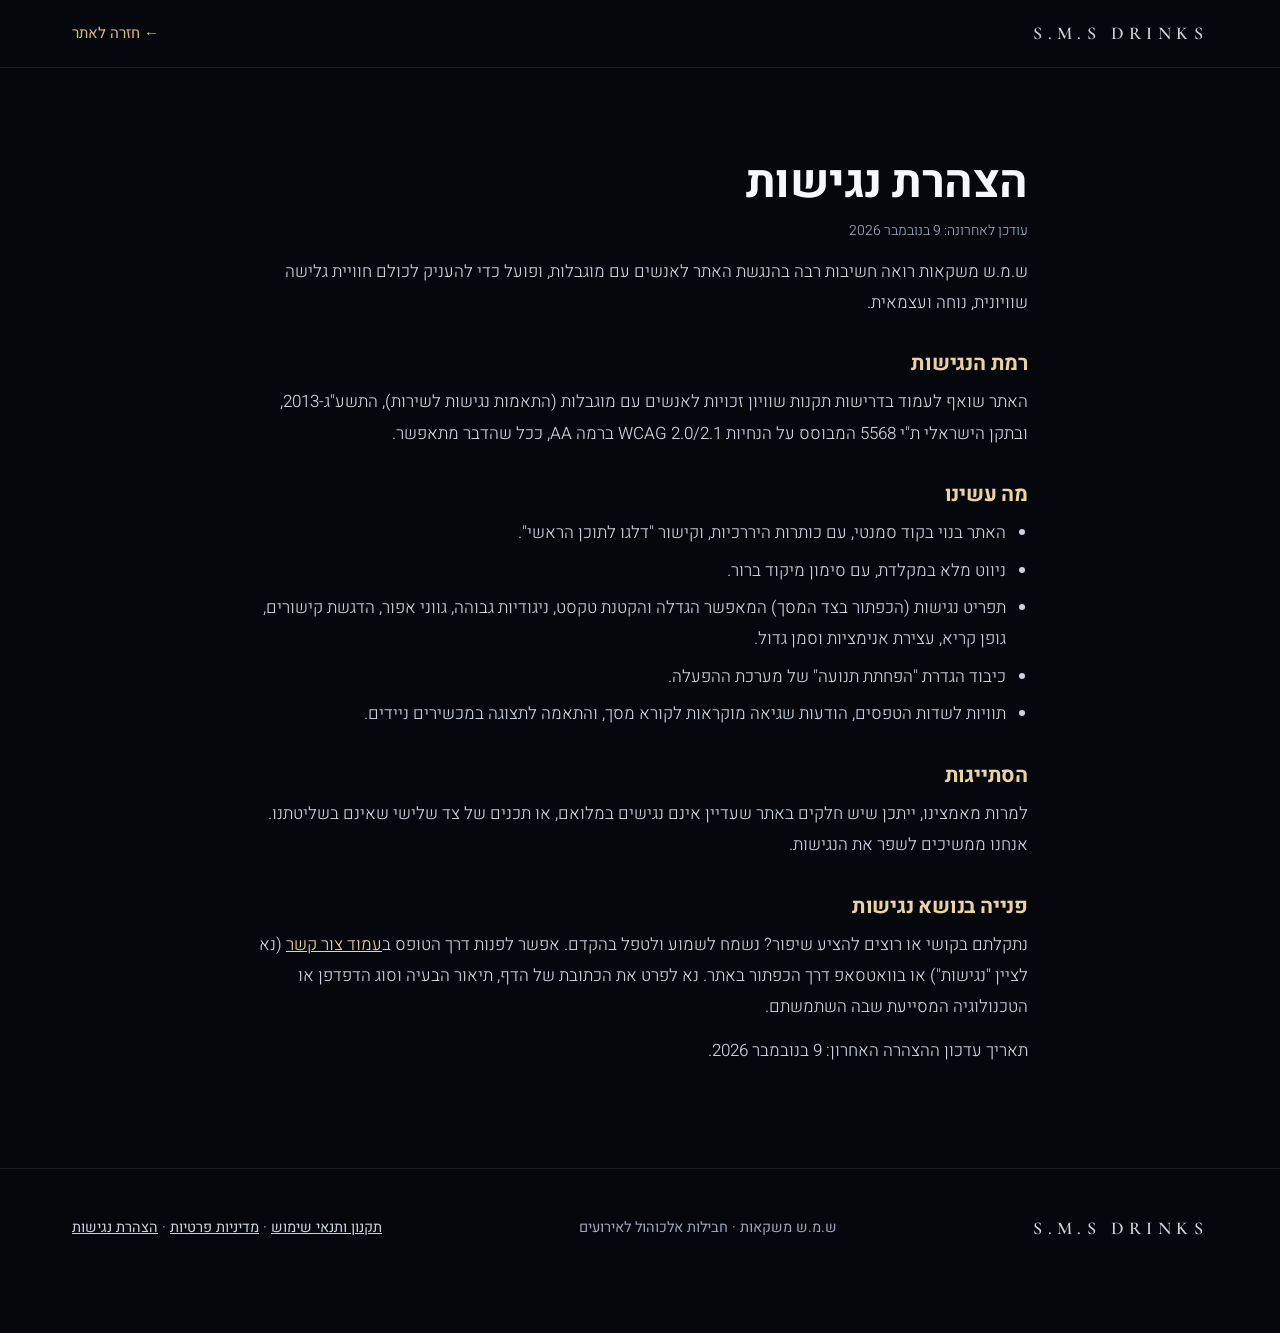
==== accessibility.html @ b20631e2 "Website files at repo root (consent checkbox, terms, privacy, accessibility) Co-Authored-By: Claude " ====
<!doctype html>
<html lang="he" dir="rtl">
<head>
<meta charset="utf-8">
<meta name="viewport" content="width=device-width,initial-scale=1">
<title>הצהרת נגישות | ש.מ.ש משקאות</title>
<meta name="robots" content="index,follow">
<meta name="theme-color" content="#05070d">
<link rel="icon" href="assets/favicon.svg" type="image/svg+xml">
<link rel="stylesheet" href="https://fonts.googleapis.com/css2?family=Cormorant+Garamond:wght@500;600;700&family=Heebo:wght@300;400;500;600;700&display=swap">
<link rel="stylesheet" href="css/styles.css">
<link rel="stylesheet" href="css/legal.css">
</head>
<body>
<a class="skip" href="#main">דלגו לתוכן הראשי</a>
<header class="lg-hdr"><div class="wrap"><a class="lg-logo" href="./" aria-label="חזרה לעמוד הראשי">S.M.S DRINKS</a><a class="lg-back" href="./">&larr; חזרה לאתר</a></div></header>
<main id="main" class="lg"><div class="wrap lg-wrap">
<h1>הצהרת נגישות</h1>
<p class="lg-upd">עודכן לאחרונה: 9 בנובמבר 2026</p>

<p>ש.מ.ש משקאות רואה חשיבות רבה בהנגשת האתר לאנשים עם מוגבלות, ופועל כדי להעניק לכולם חוויית גלישה שוויונית, נוחה ועצמאית.</p>
<h2>רמת הנגישות</h2>
<p>האתר שואף לעמוד בדרישות תקנות שוויון זכויות לאנשים עם מוגבלות (התאמות נגישות לשירות), התשע"ג-2013, ובתקן הישראלי ת"י 5568 המבוסס על הנחיות WCAG 2.0/2.1 ברמה AA, ככל שהדבר מתאפשר.</p>
<h2>מה עשינו</h2>
<ul>
<li>האתר בנוי בקוד סמנטי, עם כותרות היררכיות, וקישור "דלגו לתוכן הראשי".</li>
<li>ניווט מלא במקלדת, עם סימון מיקוד ברור.</li>
<li>תפריט נגישות (הכפתור בצד המסך) המאפשר הגדלה והקטנת טקסט, ניגודיות גבוהה, גווני אפור, הדגשת קישורים, גופן קריא, עצירת אנימציות וסמן גדול.</li>
<li>כיבוד הגדרת "הפחתת תנועה" של מערכת ההפעלה.</li>
<li>תוויות לשדות הטפסים, הודעות שגיאה מוקראות לקורא מסך, והתאמה לתצוגה במכשירים ניידים.</li>
</ul>
<h2>הסתייגות</h2>
<p>למרות מאמצינו, ייתכן שיש חלקים באתר שעדיין אינם נגישים במלואם, או תכנים של צד שלישי שאינם בשליטתנו. אנחנו ממשיכים לשפר את הנגישות.</p>
<h2>פנייה בנושא נגישות</h2>
<p>נתקלתם בקושי או רוצים להציע שיפור? נשמח לשמוע ולטפל בהקדם. אפשר לפנות דרך הטופס ב<a href="./#contact">עמוד צור קשר</a> (נא לציין "נגישות") או בוואטסאפ דרך הכפתור באתר. נא לפרט את הכתובת של הדף, תיאור הבעיה וסוג הדפדפן או הטכנולוגיה המסייעת שבה השתמשתם.</p>
<p>תאריך עדכון ההצהרה האחרון: 9 בנובמבר 2026.</p>

</div></main>
<footer><div class="wrap"><span class="m" dir="ltr">S.M.S DRINKS</span><span>ש.מ.ש משקאות · חבילות אלכוהול לאירועים</span>
<span class="lg-links"><a href="terms.html">תקנון ותנאי שימוש</a> · <a href="privacy.html">מדיניות פרטיות</a> · <a href="accessibility.html">הצהרת נגישות</a></span></div></footer>
</body></html>
---- css/styles.css ----
/* S.M.S Drinks — dark, calm, premium. Single theme. */
:root{
  --bg:#05070d; --bg2:#090d16; --card:rgba(255,255,255,.04); --card-hi:rgba(255,255,255,.07);
  --line:rgba(255,255,255,.09); --line-hi:rgba(255,255,255,.18);
  --text:#F5F7FB; --soft:#CBD2DF; --muted:#9BA5B8;
  --acc:#D9BA7C; --acc-hi:#EBD3A0; --acc-rgb:217,186,124;
  --blue-rgb:110,140,230;
  --l1:#7FD3B0; --l2:#D9BA7C; --l3:#F0A47C;
  --ok:#8FD6A4; --err:#FFB4A2;
  --body:'Heebo','Segoe UI',Arial,sans-serif; --mark:'Cormorant Garamond',Georgia,serif;
  --ease:cubic-bezier(.22,.61,.36,1);
  --fs:1; color-scheme:dark;
}
*{box-sizing:border-box}
html{overflow-x:clip;scroll-behavior:smooth;scroll-padding-top:96px;font-size:calc(100% * var(--fs))}
body{margin:0;background:var(--bg);color:var(--text);font-family:var(--body);font-size:17px;line-height:1.7;direction:rtl;overflow-x:clip;-webkit-font-smoothing:antialiased}
h1,h2,h3,h4,p,ul,ol,figure,fieldset,legend{margin:0;padding:0}
h1,h2,h3{font-weight:700;line-height:1.14;letter-spacing:-.01em;text-wrap:balance}
a{color:inherit}
img,svg{max-width:100%}
button{font-family:inherit}
:focus-visible{outline:2px solid var(--acc-hi);outline-offset:3px;border-radius:4px}
.sr{position:absolute;width:1px;height:1px;overflow:hidden;clip:rect(0 0 0 0);white-space:nowrap}
.skip{position:absolute;top:-80px;right:16px;z-index:300;background:var(--acc);color:#14100a;padding:12px 20px;font-weight:700;text-decoration:none;border-radius:8px}
.skip:focus{top:10px}
.wrap{max-width:1180px;margin-inline:auto;padding-inline:max(22px,env(safe-area-inset-right,0px))}
.eyebrow{display:inline-flex;align-items:center;gap:10px;color:var(--acc);font-size:14.5px;font-weight:500;letter-spacing:.06em}
.eyebrow::before{content:"";width:6px;height:6px;border-radius:50%;background:var(--acc)}
.grad{background:linear-gradient(100deg,#fff 0%,var(--acc-hi) 55%,var(--acc) 100%);-webkit-background-clip:text;background-clip:text;color:transparent}
section{position:relative;padding-block:clamp(84px,11vw,150px)}
.sec-head{display:flex;flex-direction:column;gap:16px;max-width:42em;margin-bottom:clamp(40px,6vw,72px)}
.sec-head h2{font-size:clamp(32px,4.8vw,58px)}
.sec-head p{color:var(--soft);font-size:clamp(17px,1.5vw,20px);font-weight:300}
.sec-head.c{margin-inline:auto;text-align:center;align-items:center}

/* progress */
.prog{position:fixed;top:0;right:0;left:0;height:2px;z-index:210;pointer-events:none}
.prog i{display:block;height:100%;background:linear-gradient(270deg,var(--acc-hi),var(--acc));transform-origin:right;transform:scaleX(0)}

/* header + wordmark */
.hdr-cta{justify-self:start;display:flex;align-items:center;gap:10px}

/* buttons */
.btn{position:relative;display:inline-flex;align-items:center;justify-content:center;gap:10px;min-height:52px;padding:12px 30px;border-radius:99px;border:1px solid transparent;font:600 16.5px var(--body);text-decoration:none;cursor:pointer;color:#14100a;background:linear-gradient(180deg,var(--acc-hi),var(--acc));transition:transform .5s var(--ease),box-shadow .5s var(--ease),background .4s,border-color .4s,color .4s;box-shadow:0 8px 30px rgba(var(--acc-rgb),.18)}
.btn:hover{transform:translateY(-2px);box-shadow:0 14px 40px rgba(var(--acc-rgb),.3)}
.btn:active{transform:translateY(0)}
.btn svg{width:18px;height:18px;flex:none;transition:transform .5s var(--ease)}
.btn:hover svg{transform:translateX(-3px)}
.btn.ghost{background:rgba(255,255,255,.04);color:var(--text);border-color:var(--line-hi);box-shadow:none}
.btn.ghost:hover{background:rgba(255,255,255,.09);border-color:rgba(255,255,255,.3)}
.btn.wa{background:#1FAF5B;color:#fff;box-shadow:0 8px 28px rgba(31,175,91,.2)}
.btn.sm{min-height:44px;padding:8px 20px;font-size:15px}
.btn[disabled]{opacity:.5;cursor:not-allowed;transform:none}
.cta{display:flex;flex-direction:column;gap:10px;align-items:flex-start}
.cta small{color:var(--muted);font-size:14px;padding-inline:6px}
.cta-row{display:flex;flex-wrap:wrap;gap:22px 16px}
.c .cta,.cta.c{align-items:center}

/* hero */
.hero{min-height:0;display:flex;position:relative;align-items:center;padding-block:34px 120px;overflow:hidden}
.glow{position:absolute;border-radius:50%;filter:blur(90px);pointer-events:none;opacity:.55;animation:drift 32s ease-in-out infinite alternate}
.glow.a{width:620px;height:620px;background:radial-gradient(circle,rgba(var(--acc-rgb),.30),transparent 68%);top:-160px;right:-120px}
.glow.b{width:700px;height:700px;background:radial-gradient(circle,rgba(var(--blue-rgb),.22),transparent 68%);bottom:-260px;left:-200px;animation-duration:40s;animation-direction:alternate-reverse}
@keyframes drift{from{transform:translate3d(0,0,0)}to{transform:translate3d(-50px,40px,0)}}
.grid-bg{position:absolute;inset:0;background-image:linear-gradient(var(--line) 1px,transparent 1px),linear-gradient(90deg,var(--line) 1px,transparent 1px);background-size:72px 72px;opacity:.35;-webkit-mask-image:radial-gradient(ellipse 70% 60% at 50% 40%,#000 20%,transparent 75%);mask-image:radial-gradient(ellipse 70% 60% at 50% 40%,#000 20%,transparent 75%);pointer-events:none}
.hero .wrap{position:relative;display:grid;grid-template-columns:minmax(0,1.1fr) minmax(0,.9fr);gap:clamp(36px,5vw,80px);align-items:center}
.pill{display:inline-flex;align-items:center;gap:10px;padding:7px 16px;border:1px solid var(--line-hi);border-radius:99px;background:rgba(255,255,255,.04);color:var(--soft);font-size:14.5px;margin-bottom:28px}
.pill i{width:7px;height:7px;border-radius:50%;background:var(--l1);box-shadow:0 0 0 0 rgba(127,211,176,.6);animation:ping 3s ease-out infinite}
@keyframes ping{0%{box-shadow:0 0 0 0 rgba(127,211,176,.5)}70%,100%{box-shadow:0 0 0 10px rgba(127,211,176,0)}}
.hero h1{font-size:clamp(40px,5.2vw,72px);font-weight:700;line-height:1.06;margin-bottom:26px}
.hero h1 span{display:block}
.hero .lead{font-size:clamp(18px,1.7vw,22px);font-weight:300;color:var(--soft);max-width:30em;margin-bottom:38px}
.scroll-cue{position:absolute;bottom:28px;inset-inline:0;display:flex;justify-content:center;pointer-events:none}
.scroll-cue i{width:1px;height:46px;background:linear-gradient(var(--acc),transparent);animation:cue 3.4s ease-in-out infinite}
@keyframes cue{0%,100%{opacity:.2;transform:scaleY(.5);transform-origin:top}50%{opacity:1;transform:scaleY(1)}}

/* glass card */
.glass{background:linear-gradient(180deg,rgba(255,255,255,.065),rgba(255,255,255,.025));border:1px solid var(--line);border-radius:24px;backdrop-filter:blur(20px);-webkit-backdrop-filter:blur(20px);box-shadow:0 30px 80px rgba(0,0,0,.35),inset 0 1px 0 rgba(255,255,255,.08);position:relative}
@keyframes float{50%{transform:translateY(-10px)}}
.bars{display:grid;gap:14px}
.bar{display:grid;grid-template-columns:78px minmax(0,1fr) 46px;gap:12px;align-items:center;font-size:15px;color:var(--soft)}
.bar .t{height:8px;border-radius:99px;background:rgba(255,255,255,.07);overflow:hidden}
.bar .t i{display:block;height:100%;width:0;border-radius:99px;background:linear-gradient(270deg,var(--acc-hi),var(--acc));transition:width 1.2s var(--ease)}
.bar .n{text-align:left;font-variant-numeric:tabular-nums;color:var(--text)}

/* trust */

/* bento */

/* timeline */


/* split */
.split{display:grid;grid-template-columns:minmax(0,1fr) minmax(0,1fr);gap:clamp(36px,6vw,90px);align-items:center}
.route{padding:34px;display:grid;gap:0}
.rt{display:grid;grid-template-columns:44px minmax(0,1fr);gap:18px;padding:20px 0}
.rt+.rt{border-top:1px solid var(--line)}
.rt .ic{width:44px;height:44px;border-radius:50%;display:grid;place-items:center;background:rgba(var(--acc-rgb),.1);color:var(--acc-hi)}
.rt .ic svg{width:20px;height:20px}
.rt h4{font-size:18px;margin-bottom:2px}
.rt p{color:var(--soft);font-size:15.5px;font-weight:300}
.ticks{list-style:none;display:grid;gap:14px;margin-top:26px;color:var(--soft)}
.ticks li{display:flex;gap:12px;align-items:flex-start}
.ticks li::before{content:"";flex:none;width:18px;height:18px;margin-top:5px;border-radius:50%;background:rgba(var(--acc-rgb),.14) url("data:image/svg+xml,%3Csvg xmlns='http://www.w3.org/2000/svg' viewBox='0 0 24 24' fill='none' stroke='%23EBD3A0' stroke-width='3' stroke-linecap='round' stroke-linejoin='round'%3E%3Cpath d='M5 12l5 5 9-10'/%3E%3C/svg%3E") center/11px no-repeat}

/* calculator */
.calc{display:grid;grid-template-columns:minmax(0,1.15fr) minmax(0,.85fr);gap:22px;align-items:start}
.panels{display:grid;gap:16px}
.panel{padding:28px}
.panel>h3{display:flex;align-items:center;gap:10px;font-size:19px;margin-bottom:22px}
.panel>h3 .n{width:28px;height:28px;border-radius:50%;display:grid;place-items:center;border:1px solid var(--line-hi);font-size:13px;color:var(--acc-hi);font-weight:600}
.fld{margin-bottom:24px}
.fld:last-child{margin-bottom:0}
.lab{display:flex;align-items:center;gap:8px;font-size:15.5px;color:var(--soft);margin-bottom:12px;font-weight:500}
.tipbtn{position:relative;flex:none;width:22px;height:22px;border-radius:50%;border:1px solid var(--line-hi);background:transparent;color:var(--muted);font:600 12px var(--body);cursor:help;display:inline-grid;place-items:center;padding:0}
.tip{position:absolute;z-index:40;bottom:calc(100% + 10px);inset-inline-start:50%;transform:translateX(50%) translateY(6px);width:max-content;max-width:min(270px,70vw);padding:11px 15px;background:#0d1220;color:var(--text);border:1px solid var(--line-hi);border-radius:12px;font:400 13.5px/1.55 var(--body);text-align:right;box-shadow:0 16px 40px rgba(0,0,0,.5);opacity:0;visibility:hidden;transition:.35s var(--ease);pointer-events:none}
.tipbtn:hover .tip,.tipbtn:focus-visible .tip,.tipbtn.open .tip,.chip:hover .tip,.chip:focus-within .tip{opacity:1;visibility:visible;transform:translateX(50%) translateY(0)}
.gin{display:flex;align-items:center;gap:14px;flex-wrap:wrap}
.gin .box{display:flex;direction:ltr;align-items:center;border:1px solid var(--line-hi);border-radius:16px;overflow:hidden;background:rgba(255,255,255,.04)}
.gin button{width:50px;height:56px;border:0;background:transparent;color:var(--acc-hi);font-size:24px;cursor:pointer;transition:background .3s}
.gin button:hover{background:rgba(255,255,255,.08)}
.gin input[type=number]{width:96px;height:56px;border:0;background:transparent;color:var(--text);text-align:center;font:700 26px var(--body);-moz-appearance:textfield}
.gin input::-webkit-inner-spin-button{-webkit-appearance:none}
.rng{width:100%;margin-top:18px;accent-color:var(--acc);height:28px}
.chips{display:flex;flex-wrap:wrap;gap:10px}
.chip{position:relative}
.chip input{position:absolute;inset:0;width:100%;height:100%;opacity:0;margin:0;cursor:pointer;z-index:1}
.chip label{display:flex;flex-direction:column;justify-content:center;min-height:48px;padding:9px 18px;border:1px solid var(--line);border-radius:14px;background:rgba(255,255,255,.03);color:var(--soft);font-size:15.5px;line-height:1.3;cursor:pointer;transition:border-color .4s,background .4s,color .4s,box-shadow .4s}
.chip label small{color:var(--muted);font-size:12.5px;font-weight:300}
.chip:hover label{border-color:var(--line-hi);background:rgba(255,255,255,.06)}
.chip input:checked+label{border-color:rgba(var(--acc-rgb),.7);background:rgba(var(--acc-rgb),.12);color:#fff;box-shadow:0 0 0 3px rgba(var(--acc-rgb),.08)}
.chip input:focus-visible+label{outline:2px solid var(--acc-hi);outline-offset:3px}
.chip .tip{bottom:calc(100% + 8px)}
.rank{list-style:none;display:grid;gap:8px}
.rank li{display:grid;grid-template-columns:34px minmax(0,1fr) auto;gap:12px;align-items:center;padding:8px 10px 8px 12px;border:1px solid var(--line);border-radius:14px;background:rgba(255,255,255,.03);transition:background .4s}
.rank .pos{width:30px;height:30px;border-radius:50%;display:grid;place-items:center;background:rgba(var(--acc-rgb),.12);color:var(--acc-hi);font-weight:600;font-size:14px}
.rank .mv{display:flex;gap:6px}
.rank button{width:40px;height:40px;border-radius:10px;border:1px solid var(--line);background:transparent;color:var(--soft);cursor:pointer;transition:background .3s,border-color .3s}
.rank button:hover:not([disabled]){background:rgba(255,255,255,.08);border-color:var(--line-hi)}
.rank button[disabled]{opacity:.3;cursor:not-allowed}
.switch{display:flex;align-items:center;justify-content:space-between;gap:14px;padding:12px 16px;border:1px solid var(--line);border-radius:14px;background:rgba(255,255,255,.03)}
.switch input{appearance:none;-webkit-appearance:none;position:relative;width:48px;height:28px;border-radius:99px;background:rgba(255,255,255,.12);cursor:pointer;transition:background .4s;flex:none;margin:0}
.switch input::after{content:"";position:absolute;top:3px;right:3px;width:22px;height:22px;border-radius:50%;background:#fff;transition:transform .4s var(--ease)}
.switch input:checked{background:var(--acc)}
.switch input:checked::after{transform:translateX(-20px);background:#14100a}
.switch span{font-size:15.5px;color:var(--soft)}
.res{position:sticky;top:96px;padding:30px}
.res h3{font-size:19px;margin-bottom:6px}
.res .meta{color:var(--muted);font-size:14px;margin-bottom:26px}
.gauge{position:relative;width:210px;margin:0 auto 14px}
.gauge svg{display:block;width:100%;transform:rotate(-90deg);overflow:visible}
.gauge .trk{fill:none;stroke:rgba(255,255,255,.07);stroke-width:9}
.gauge .val{fill:none;stroke:currentColor;stroke-width:9;stroke-linecap:round;stroke-dasharray:0 999;transition:stroke-dasharray 1.2s var(--ease),color 1s}
.gauge .mid{position:absolute;inset:0;display:flex;flex-direction:column;align-items:center;justify-content:center}
.gauge b{font-size:58px;font-weight:700;line-height:1;font-variant-numeric:tabular-nums}
.gauge span{color:var(--muted);font-size:14px}
.lv{display:flex;justify-content:center;margin-bottom:26px}
.badge{display:inline-flex;align-items:center;gap:8px;padding:5px 16px;border-radius:99px;border:1px solid currentColor;font-size:14px;font-weight:500;transition:color 1s}
.badge::before{content:"";width:7px;height:7px;border-radius:50%;background:currentColor}
.lvl1{color:var(--l1)}.lvl2{color:var(--l2)}.lvl3{color:var(--l3)}
.mix{display:flex;flex-wrap:wrap;gap:8px;margin:22px 0}
.mix span{padding:7px 14px;border:1px solid var(--line);border-radius:99px;font-size:14px;color:var(--soft);background:rgba(255,255,255,.03)}
.res .note{color:var(--muted);font-size:13.5px;margin-bottom:22px}
.res .btns{display:grid;gap:10px}
.res .btns .btn{width:100%}

/* faq */
.faq{max-width:820px;margin-inline:auto}
.acc{border-bottom:1px solid var(--line)}
.acc:first-child{border-top:1px solid var(--line)}
.acc h3{font-size:inherit;font-weight:inherit}
.acc-btn{width:100%;display:flex;align-items:center;justify-content:space-between;gap:20px;padding:26px 4px;background:none;border:0;color:var(--text);text-align:right;font:600 clamp(17px,2vw,21px) var(--body);cursor:pointer;min-height:44px;transition:color .4s}
.acc-btn:hover{color:var(--acc-hi)}
.acc-btn i{position:relative;flex:none;width:32px;height:32px;border-radius:50%;border:1px solid var(--line-hi);transition:transform .6s var(--ease),background .4s}
.acc-btn i::before,.acc-btn i::after{content:"";position:absolute;inset:0;margin:auto;width:12px;height:1.5px;background:var(--acc-hi);transition:transform .5s var(--ease)}
.acc-btn i::after{transform:rotate(90deg)}
.acc-btn[aria-expanded=true] i{transform:rotate(180deg);background:rgba(var(--acc-rgb),.14)}
.acc-btn[aria-expanded=true] i::after{transform:rotate(0)}
.acc-p{display:grid;grid-template-rows:0fr;visibility:hidden;transition:grid-template-rows .7s var(--ease),visibility 0s .7s}
.acc-p.open{grid-template-rows:1fr;visibility:visible;transition:grid-template-rows .7s var(--ease),visibility 0s}
.acc-p>div{overflow:hidden}
.acc-p p{padding:0 4px 28px;color:var(--soft);font-weight:300;max-width:42em;opacity:0;transition:opacity .6s .1s}
.acc-p.open p{opacity:1}

/* form */
.lead{display:grid;grid-template-columns:minmax(0,.9fr) minmax(0,1.1fr);gap:clamp(36px,6vw,90px);align-items:start}
.form{padding:clamp(26px,3vw,40px)}
.row2{display:grid;grid-template-columns:1fr 1fr;gap:0 16px}
.f{display:flex;flex-direction:column;gap:8px;margin-bottom:18px;font-size:15px;color:var(--soft)}
.f input,.f textarea{width:100%;min-height:54px;padding:13px 16px;background:rgba(255,255,255,.04);color:var(--text);border:1px solid var(--line);border-radius:14px;font:400 16.5px var(--body);transition:border-color .4s,box-shadow .4s,background .4s}
.f textarea{min-height:120px;resize:vertical}
.f input:focus,.f textarea:focus{outline:none;border-color:rgba(var(--acc-rgb),.7);box-shadow:0 0 0 4px rgba(var(--acc-rgb),.1);background:rgba(255,255,255,.06)}
.err{color:var(--err);font-size:13.5px;min-height:1.2em}
.chk{display:flex;gap:12px;align-items:flex-start;font-size:14px;color:var(--muted);margin:2px 0 20px}
.chk input{margin-top:4px;width:18px;height:18px;accent-color:var(--acc);flex:none}
.hp{position:absolute;top:0;right:0;width:1px;height:1px;overflow:hidden;opacity:0;pointer-events:none;clip:rect(0 0 0 0)}
.fmsg{margin-top:14px;min-height:1.6em;font-size:15.5px}
.fmsg.ok{color:var(--ok)}.fmsg.bad{color:var(--err)}

/* final + footer */
.final{text-align:center;overflow:hidden}
.final .glow.a{top:auto;bottom:-300px;right:50%;margin-right:-310px}
.final h2{font-size:clamp(36px,6vw,76px);margin-bottom:20px;position:relative}
.final p{color:var(--soft);font-weight:300;font-size:clamp(18px,1.7vw,21px);max-width:28em;margin:0 auto 36px;position:relative}
.final .cta{position:relative;margin-inline:auto}
footer{border-top:1px solid var(--line);padding-block:44px}
footer .wrap{display:flex;flex-wrap:wrap;justify-content:space-between;gap:16px;align-items:center;color:var(--muted);font-size:14.5px}
footer .m{font-family:var(--mark);font-weight:600;letter-spacing:.3em;color:var(--soft);font-size:18px}

/* floating */
.fab{position:fixed;left:max(16px,env(safe-area-inset-left,0px));bottom:calc(var(--tk) + 16px);z-index:150;display:flex;align-items:center;gap:0;height:56px;border-radius:99px;background:#1FAF5B;color:#fff;text-decoration:none;box-shadow:0 12px 34px rgba(0,0,0,.45);overflow:hidden;transition:box-shadow .5s,transform .5s var(--ease)}
.fab:hover{transform:translateY(-2px);box-shadow:0 16px 40px rgba(31,175,91,.4)}
.fab svg{width:28px;height:28px;margin-inline:14px;flex:none}
.fab span{max-width:0;overflow:hidden;white-space:nowrap;font-weight:600;transition:max-width .6s var(--ease),padding .6s var(--ease)}
.fab:hover span,.fab:focus-visible span{max-width:140px;padding-inline-end:18px}
.totop{position:fixed;right:max(16px,env(safe-area-inset-right,0px));bottom:calc(var(--tk) + 84px);z-index:150;width:46px;height:46px;border-radius:50%;border:1px solid var(--line-hi);background:rgba(10,14,24,.8);backdrop-filter:blur(12px);color:var(--soft);cursor:pointer;display:grid;place-items:center;opacity:0;visibility:hidden;transform:translateY(10px);transition:.5s var(--ease)}
.totop.show{opacity:1;visibility:visible;transform:none}
.totop svg{width:18px;height:18px}
.a11y-btn{position:fixed;right:max(16px,env(safe-area-inset-right,0px));bottom:calc(var(--tk) + 16px);z-index:160;width:56px;height:56px;border-radius:50%;border:1px solid var(--line-hi);background:rgba(10,14,24,.88);backdrop-filter:blur(12px);color:var(--acc-hi);cursor:pointer;display:grid;place-items:center;box-shadow:0 12px 34px rgba(0,0,0,.45);transition:transform .5s var(--ease)}
.a11y-btn:hover{transform:scale(1.06)}
.a11y-btn svg{width:28px;height:28px}
.a11y-panel{position:fixed;right:max(16px,env(safe-area-inset-right,0px));bottom:calc(var(--tk) + 88px);z-index:161;width:min(340px,calc(100vw - 32px));padding:22px;background:rgba(10,14,24,.96);backdrop-filter:blur(20px);color:var(--text);border:1px solid var(--line-hi);border-radius:20px;box-shadow:0 30px 80px rgba(0,0,0,.6);opacity:0;visibility:hidden;transform:translateY(12px);transform-origin:bottom right;transition:.5s var(--ease)}
.a11y-panel.open{opacity:1;visibility:visible;transform:none}
.a11y-panel h2{font-size:19px;margin-bottom:14px;color:var(--acc-hi)}
.a11y-grid{display:grid;grid-template-columns:1fr 1fr;gap:8px}
.a11y-grid button,.a11y-reset{min-height:48px;padding:8px 10px;background:rgba(255,255,255,.05);color:var(--text);border:1px solid var(--line);border-radius:12px;font:500 14.5px var(--body);cursor:pointer;transition:background .3s}
.a11y-grid button:hover,.a11y-reset:hover{background:rgba(255,255,255,.1)}
.a11y-grid button[aria-pressed=true]{background:var(--acc);color:#14100a;border-color:var(--acc);font-weight:700}
.a11y-reset{width:100%;margin-top:10px}
.a11y-note{margin-top:12px;font-size:13px;color:var(--muted)}

/* reveal: slow, soft */
.js .rv{opacity:0;transform:translateY(18px);transition:opacity 1.2s var(--ease),transform 1.2s var(--ease);transition-delay:var(--d,0s)}
.js .rv.on{opacity:1;transform:none}

/* accessibility modes */
html.a11y-contrast{--bg:#000;--bg2:#000;--text:#fff;--soft:#fff;--muted:#fff;--acc:#FFD84A;--acc-hi:#FFE680;--acc-rgb:255,216,74;--line:#fff;--line-hi:#fff;--card:#000}
html.a11y-contrast .glass{background:#000}
html.a11y-gray body{filter:grayscale(1)}
html.a11y-links a{text-decoration:underline!important;text-underline-offset:4px}
html.a11y-font body,html.a11y-font button,html.a11y-font input,html.a11y-font textarea,html.a11y-font .logo *{font-family:Arial,'Segoe UI',sans-serif!important}
html.a11y-still *,html.a11y-still *::before,html.a11y-still *::after{animation:none!important;transition:none!important;scroll-behavior:auto!important}
html.a11y-still .js .rv{opacity:1;transform:none}
html.a11y-cursor,html.a11y-cursor *{cursor:url("data:image/svg+xml,%3Csvg xmlns='http://www.w3.org/2000/svg' width='40' height='40'%3E%3Cpath d='M4 2l26 14-11 3-5 11z' fill='%23FFD84A' stroke='%23000' stroke-width='2'/%3E%3C/svg%3E") 4 2,auto!important}

@media (max-width:1020px){
  .hero{padding-block:24px 110px}
  .hero .wrap,.split,.lead,.calc{grid-template-columns:minmax(0,1fr)}
  .res{position:static}
}
@media (max-width:640px){
  body{font-size:16.5px}
  .row2{grid-template-columns:1fr}
  .panel,.res{padding:22px 18px}
  .bar{grid-template-columns:64px minmax(0,1fr) 40px}
  .scroll-cue{display:none}
}
@media (forced-colors:active){.glass,.chip label,.btn{border:1px solid ButtonText}}

/* tooltips stay inside the screen on phones */
@media (max-width:640px){
  .lab{position:relative}
  .tipbtn{position:static}
  .tip{inset-inline-start:0;inset-inline-end:auto;transform:translateY(6px);max-width:min(280px,86vw)}
  .tipbtn:hover .tip,.tipbtn:focus-visible .tip,.tipbtn.open .tip{transform:translateY(0)}
  .chip .tip{inset-inline-start:0}
  .chip:hover .tip,.chip:focus-within .tip{transform:translateY(0)}
}


/* ===== header: static (not sticky), large centered logo ===== */
:root{--tk:46px}
.hdr{position:relative;z-index:20;padding-block:clamp(34px,5vw,58px) 0}
.hdr .wrap{display:flex;flex-direction:column;align-items:center;gap:clamp(18px,2.4vw,28px)}
.logo{display:flex;flex-direction:column;align-items:center;gap:clamp(10px,1.2vw,16px);text-decoration:none;color:var(--text);line-height:1}
.logo .d{display:flex;align-items:center;gap:clamp(12px,1.6vw,22px);font-family:var(--mark);font-weight:600;letter-spacing:.7em;font-size:clamp(14px,1.7vw,21px);color:var(--acc);padding-inline-start:.7em}
.logo .d::before,.logo .d::after{content:"";width:clamp(40px,7vw,96px);height:1px;background:linear-gradient(90deg,transparent,var(--acc))}
.logo .d::after{transform:scaleX(-1)}
.logo .h{font-size:clamp(13px,1.2vw,16px);color:var(--muted);letter-spacing:.1em}
.hdr nav ul{list-style:none;display:flex;flex-wrap:wrap;justify-content:center;gap:2px}
.hdr nav a{display:inline-flex;white-space:nowrap;align-items:center;min-height:44px;padding:6px 14px;text-decoration:none;color:var(--soft);font-size:15.5px;border-radius:99px;transition:color .4s,background .4s}
.hdr nav a:hover,.hdr nav a:focus-visible{color:#fff;background:var(--card-hi)}

/* ===== hero: pouring whisky ===== */
.pour{position:relative;display:grid;place-items:center;min-height:360px}
.pour svg{position:relative;width:min(100%,380px);height:auto;overflow:visible}
.liq{animation:liq 18s cubic-bezier(.4,.05,.35,1) infinite}
.stream{opacity:0;transform-box:fill-box;transform-origin:50% 0;animation:stm 18s linear infinite}
.surf{transform-box:fill-box;transform-origin:center;animation:shim 5s ease-in-out infinite alternate}
.bub{opacity:0;animation:bub 6s ease-in infinite}
.bub.b2{animation-delay:1.8s;animation-duration:7s}.bub.b3{animation-delay:3.2s;animation-duration:6.5s}.bub.b4{animation-delay:4.4s;animation-duration:7.5s}
@keyframes liq{0%,4%{transform:translateY(132px);opacity:1}52%{transform:translateY(0)}90%{transform:translateY(0);opacity:1}97%{transform:translateY(0);opacity:0}100%{transform:translateY(132px);opacity:0}}
@keyframes stm{0%{opacity:0;transform:scale(1,.04)}1%{opacity:1}4%{transform:scale(1,1.62)}52%{opacity:1;transform:scale(1,1)}57%{opacity:0;transform:scale(.25,1)}100%{opacity:0;transform:scale(.25,1)}}
@keyframes shim{from{transform:scaleX(.985)}to{transform:scaleX(1.01)}}
@keyframes bub{0%{opacity:0;transform:translateY(0)}20%{opacity:.7}100%{opacity:0;transform:translateY(-62px)}}

/* ===== four steps: wide glass cards ===== */

/* ===== bottom marquee ===== */
.ticker{position:fixed;left:0;right:0;bottom:0;height:var(--tk);z-index:140;background:#070a12;border-top:1px solid rgba(var(--acc-rgb),.55);box-shadow:0 -8px 30px rgba(var(--acc-rgb),.14);direction:ltr}
.tk-view{height:100%;overflow:hidden;display:flex;align-items:center;}
.tk-track{display:flex;width:max-content;animation:tk 320s linear infinite;will-change:transform}
.ticker:hover .tk-track,.ticker:focus-within .tk-track{animation-play-state:paused}
.tk-grp{display:flex;flex:none;align-items:center}
.tk-it{display:inline-flex;align-items:center;gap:56px;padding-inline-start:56px;white-space:nowrap;direction:rtl;font-size:16px;font-weight:500;color:var(--acc-hi);text-shadow:0 0 14px rgba(var(--acc-rgb),.5);letter-spacing:.02em}
.tk-it::after{content:"";width:5px;height:5px;transform:rotate(45deg);background:var(--acc);flex:none}
@keyframes tk{to{transform:translateX(-50%)}}
footer{padding-bottom:calc(44px + var(--tk))}
html.a11y-still .tk-view{overflow-x:auto}
@media (max-width:1020px){.pour{min-height:0;margin-top:8px}.pour svg{width:min(78%,340px)}.hero .wrap>div:first-child{text-align:center}.hero .cta-row,.hero .cta{justify-content:center;align-items:center}.hero .lead{margin-inline:auto}}

.hero::before{content:"";position:absolute;inset:0 0 auto 0;height:180px;background:linear-gradient(var(--bg),transparent);z-index:1;pointer-events:none}
.hero .wrap{z-index:2}
@media (min-width:1021px){.hero .wrap{align-items:start}.pour{margin-top:-6px}}


/* ===== 3D glass logo: depth layers, side light, soft shadow ===== */
.hdr .wrap{perspective:1300px}
.logo{position:relative;transform-style:preserve-3d;transform:rotateX(var(--rx,5deg)) rotateY(var(--ry,-8deg));transition:transform 1.2s var(--ease);padding:clamp(20px,2.8vw,38px) clamp(44px,8vw,120px) clamp(16px,2vw,26px)}
.logo::before,.logo::after{content:"";position:absolute;pointer-events:none}
.logo::before{inset:0;border-radius:30px;border:1px solid rgba(255,255,255,.11);background:linear-gradient(135deg,rgba(255,255,255,.085),rgba(255,255,255,.012) 55%,rgba(var(--acc-rgb),.06));box-shadow:0 40px 90px rgba(0,0,0,.55),inset 0 1px 0 rgba(255,255,255,.16),inset 0 -30px 60px rgba(var(--acc-rgb),.035);transform:translateZ(-46px)}
.logo::after{inset:4% 10%;border-radius:50%;background:radial-gradient(ellipse at 14% 38%,rgba(255,236,190,.32),transparent 56%);filter:blur(34px);transform:translateZ(-24px)}
.logo .m{display:grid;transform-style:preserve-3d;font-family:var(--mark);font-weight:600;font-size:clamp(60px,8.6vw,108px);line-height:1;letter-spacing:.2em;padding-inline-start:.2em;user-select:none}
.logo .m i{grid-area:1/1;font-style:normal;white-space:nowrap}
.logo .m .sh{color:rgba(0,0,0,.8);filter:blur(16px);opacity:.85;transform:translateZ(-60px) translateY(28px)}
.logo .m .ex{color:#6b5226;transform:translateZ(0);text-shadow:1px 1px 0 #8a6a30,2px 2px 0 #7f6029,3px 3px 0 #735624,4px 4px 0 #674d20,5px 5px 0 #5a421b,6px 6px 0 #4d3817,7px 7px 0 #402f13,8px 8px 0 #33260f,9px 9px 0 #271c0b,10px 10px 0 #1b1308}
.logo .m .fc{color:transparent;background:linear-gradient(100deg,rgba(255,255,255,.97),rgba(245,226,182,.92) 42%,rgba(217,186,124,.8));-webkit-background-clip:text;background-clip:text;-webkit-text-stroke:1px rgba(255,255,255,.38);transform:translateZ(24px)}
.logo .m .hl{color:transparent;background:linear-gradient(105deg,transparent 42%,rgba(255,255,255,.9) 50%,transparent 58%);background-size:260% 100%;background-position:120% 0;-webkit-background-clip:text;background-clip:text;transform:translateZ(28px);animation:sheen 10s ease-in-out infinite}
@keyframes sheen{0%,55%{background-position:120% 0}100%{background-position:-20% 0}}
.logo .d,.logo .h{transform:translateZ(18px)}

/* ===== hero: glass melts into the dark background ===== */
.hero::after{content:"";position:absolute;inset:0;background:linear-gradient(transparent 70%,var(--bg)),radial-gradient(ellipse 110% 95% at 50% 42%,transparent 52%,var(--bg) 100%);pointer-events:none;z-index:1}
.pour::before{content:"";position:absolute;width:125%;aspect-ratio:1;border-radius:50%;background:radial-gradient(circle,rgba(217,138,34,.24),rgba(217,138,34,.07) 46%,transparent 68%);filter:blur(30px);mix-blend-mode:screen}
.pour svg{filter:drop-shadow(0 34px 44px rgba(0,0,0,.55))}

/* ===== 360 ring + four steps on an open background ===== */
.ring-wrap{display:grid;grid-template-columns:minmax(0,1fr) minmax(280px,460px) minmax(0,1fr);grid-template-rows:1fr 1fr;gap:clamp(40px,6vw,100px) clamp(24px,4vw,64px);align-items:center;max-width:1180px;margin-inline:auto}
.ring{grid-column:2;grid-row:1/3;position:relative;width:100%;aspect-ratio:1}
.ring::before{content:"";position:absolute;inset:12%;border-radius:50%;background:radial-gradient(circle,rgba(var(--acc-rgb),.12),transparent 70%);filter:blur(26px)}
.ring svg{position:relative;width:100%;height:100%;overflow:visible}
.r-trk{fill:none;stroke:rgba(255,255,255,.09);stroke-width:10;stroke-linecap:round}
.r-p,.r-pg{fill:none;stroke:url(#rg);stroke-width:10;stroke-dasharray:942.48;stroke-dashoffset:942.48}
.r-pg{opacity:.7;stroke-width:15}
.r-dash{fill:none;stroke:rgba(var(--acc-rgb),.38);stroke-width:1.3;stroke-dasharray:1 9;transform-origin:200px 200px;animation:spin 120s linear infinite}
.r-thin{fill:none;stroke:rgba(255,255,255,.07)}
.tk{stroke:rgba(255,255,255,.14);stroke-width:1.4;transition:stroke .9s var(--ease)}
.tk.mj{stroke:rgba(255,255,255,.28);stroke-width:2}
.tk.on{stroke:var(--acc)}.tk.mj.on{stroke:var(--acc-hi)}
.r-head{opacity:0;transition:opacity .6s}
.r-head circle:first-child{fill:rgba(var(--acc-rgb),.75)}.r-head circle:last-child{fill:#fff6dc}
.nd circle{fill:#0b0e17;stroke:rgba(255,255,255,.22);stroke-width:1.2;transition:stroke .9s,fill .9s}
.nd text{font:600 13px var(--body);fill:var(--muted);transition:fill .9s}
.nd.on circle{stroke:var(--acc);fill:#1b170d}.nd.on text{fill:var(--acc-hi)}
.ring-core{position:absolute;inset:0;display:grid;place-content:center;text-align:center;gap:6px;pointer-events:none}
.ring-core b{font-family:var(--mark);font-weight:600;font-size:clamp(46px,7vw,84px);line-height:1;background:linear-gradient(180deg,#fff,var(--acc-hi));-webkit-background-clip:text;background-clip:text;color:transparent}
.ring-core span{color:var(--acc);letter-spacing:.24em;font-size:14px;font-weight:500;padding-inline-start:.24em;transition:opacity .5s}
@keyframes spin{to{transform:rotate(360deg)}}
.rs{position:relative;padding-top:22px}
.rs::before{content:"";position:absolute;top:0;inset-inline-start:0;width:56px;height:1px;background:linear-gradient(90deg,var(--acc),transparent);opacity:.35;transition:opacity .9s,width .9s var(--ease)}
.rs.act::before{opacity:1;width:110px}
.rs .rn{display:block;font-family:var(--mark);font-weight:600;font-size:clamp(46px,5vw,64px);line-height:1;color:rgba(255,255,255,.14);transition:color .9s}
.rs.act .rn{color:var(--acc)}
.rs small{display:block;color:var(--acc);letter-spacing:.22em;font-size:13px;font-weight:500;margin:10px 0 6px}
.rs h3{font-size:clamp(22px,2.5vw,30px);margin-bottom:8px;transition:opacity .9s}
.rs p{color:var(--soft);font-weight:300;max-width:25em;transition:opacity .9s}
.rs:not(.act) h3,.rs:not(.act) p{opacity:.45}
.rs.s1{grid-column:1;grid-row:1}.rs.s2{grid-column:1;grid-row:2}.rs.s3{grid-column:3;grid-row:2}.rs.s4{grid-column:3;grid-row:1}
@media (max-width:900px){.ring-wrap{grid-template-columns:minmax(0,1fr);grid-template-rows:none;gap:34px}.ring{grid-column:1;grid-row:auto;max-width:400px;margin-inline:auto}.rs.s1,.rs.s2,.rs.s3,.rs.s4{grid-column:1;grid-row:auto}.rs p{max-width:34em}}

/* ===== scroll reveals: direction variants (soft, short travel) ===== */
.js .rv-l{transform:translateX(-30px)}
.js .rv-r{transform:translateX(30px)}
.js .rv-s{transform:translateY(22px) scale(.975)}
html.a11y-still .logo{transform:none}
@media (max-width:640px){.logo .m{font-size:52px}.logo{padding-inline:26px}}


/* ===== logo: English only, melted into the dark background (no plate) ===== */
.logo{padding:clamp(14px,2vw,26px) clamp(30px,6vw,90px)}
.logo::before{display:none}

/* ===== stats: open layout, glowing live counters ===== */
.trust{position:relative;padding-block:clamp(56px,7vw,100px)}
.trust::before{content:"";position:absolute;inset:0;background:radial-gradient(ellipse 55% 50% at 50% 50%,rgba(var(--acc-rgb),.08),transparent);pointer-events:none}
.trust .wrap{position:relative;display:grid;grid-template-columns:repeat(4,minmax(0,1fr))}
.tr{position:relative;display:flex;flex-direction:column;align-items:center;gap:14px;padding:18px 12px;text-align:center}
.tr+.tr::before{content:"";position:absolute;inset-block:12%;inset-inline-start:0;width:1px;background:linear-gradient(transparent,rgba(var(--acc-rgb),.38),transparent)}
.tr b{display:inline-flex;align-items:baseline;gap:2px;font-family:var(--mark);font-weight:600;font-size:clamp(54px,7.6vw,104px);line-height:1;font-variant-numeric:tabular-nums;background:linear-gradient(180deg,#fff 5%,var(--acc-hi) 62%,var(--acc));-webkit-background-clip:text;background-clip:text;color:transparent;filter:drop-shadow(0 0 16px rgba(var(--acc-rgb),.38));transition:filter 1.4s}
.tr b i{font-style:normal;font-size:.6em}
.tr b.run{animation:glowrun 1.6s ease-in-out infinite}
.tr b.done{filter:drop-shadow(0 0 24px rgba(var(--acc-rgb),.5))}
@keyframes glowrun{0%,100%{filter:drop-shadow(0 0 18px rgba(var(--acc-rgb),.45))}50%{filter:drop-shadow(0 0 36px rgba(var(--acc-rgb),.85))}}
.tr .lb{color:var(--soft);font-size:15px;letter-spacing:.03em}

/* ===== value items: open, hairline, glowing icon ring ===== */
.bento{display:grid;grid-template-columns:repeat(3,minmax(0,1fr));gap:clamp(44px,5vw,72px) clamp(30px,4vw,64px)}
.vi{position:relative;padding-top:30px}
.vi::before{content:"";position:absolute;top:0;inset-inline:0;height:1px;background:linear-gradient(90deg,rgba(var(--acc-rgb),.5),rgba(255,255,255,.06) 60%,transparent)}
.vi .ic{width:54px;height:54px;border-radius:50%;display:grid;place-items:center;color:var(--acc-hi);margin-bottom:20px;background:radial-gradient(circle,rgba(var(--acc-rgb),.2),transparent 70%);box-shadow:0 0 0 1px rgba(var(--acc-rgb),.28),0 0 34px rgba(var(--acc-rgb),.18)}
.vi .ic svg{width:24px;height:24px}
.vi h3{font-size:clamp(21px,2vw,25px);margin-bottom:10px}
.vi p{color:var(--soft);font-weight:300;font-size:16.5px}

/* ===== delivery: timeline on open background ===== */
.route{position:relative;display:grid;padding:4px 0}
.route::before{content:"";position:absolute;top:44px;bottom:44px;inset-inline-start:21.5px;width:1px;background:linear-gradient(rgba(var(--acc-rgb),.7),rgba(var(--acc-rgb),.06))}
.rt+.rt{border-top:0}
.rt .ic{position:relative;background:var(--bg);box-shadow:0 0 0 1px rgba(var(--acc-rgb),.35),0 0 26px rgba(var(--acc-rgb),.16)}

/* ===== ice in the glass ===== */
.ice{transform-box:fill-box;transform-origin:center;animation:bob 7s ease-in-out infinite alternate}
.ice.i2{animation-delay:-3.4s;animation-duration:8.5s}
@keyframes bob{from{transform:translateY(-1.5px) rotate(-1.2deg)}to{transform:translateY(2px) rotate(1.4deg)}}

@media (max-width:900px){.bento{grid-template-columns:repeat(2,minmax(0,1fr))}}
@media (max-width:640px){.bento{grid-template-columns:minmax(0,1fr)}.trust .wrap{grid-template-columns:repeat(2,minmax(0,1fr));row-gap:22px}.tr:nth-child(3)::before{display:none}.tr b{font-size:clamp(50px,15vw,72px)}}

/* ===== v7: pinned 360 ring, scroll spotlight, rail, dust, glow ===== */
.ring-track{position:relative;height:270vh}
.ring-wrap{position:sticky;top:0;height:100vh;height:100svh;align-content:center;padding-block:24px calc(var(--tk) + 24px);box-sizing:border-box}
.ring{width:min(100%,calc(100svh - var(--tk) - 90px));justify-self:center}
.ring::before{transition:opacity .8s,transform 1.2s var(--ease)}
.ring.pulse::before{animation:rpulse 1.1s ease-out}
.ring.done::before{inset:2%;background:radial-gradient(circle,rgba(var(--acc-rgb),.34),rgba(var(--acc-rgb),.1) 55%,transparent 72%);animation:rdone 3.2s ease-in-out infinite}
.ring.done .r-p,.ring.done .r-pg{filter:drop-shadow(0 0 10px rgba(var(--acc-rgb),.9))}
.r-pg{filter:blur(3px)}
.ring-core b{filter:drop-shadow(0 0 18px rgba(var(--acc-rgb),.45))}
@keyframes rpulse{0%{transform:scale(1);opacity:1}35%{transform:scale(1.16);opacity:1;filter:blur(20px)}100%{transform:scale(1)}}
@keyframes rdone{0%,100%{transform:scale(1);opacity:.85}50%{transform:scale(1.07);opacity:1}}
.rs.cur h3{color:var(--acc-hi);text-shadow:0 0 26px rgba(var(--acc-rgb),.6)}
.rs.cur .rn{text-shadow:0 0 30px rgba(var(--acc-rgb),.7)}
.rs.act::before{box-shadow:0 0 14px rgba(var(--acc-rgb),.7)}
.js .rs.rv{transition-duration:.9s}
@media (max-width:900px){
  .ring-track{height:250vh}
  .ring-wrap{grid-template-columns:minmax(0,1fr);grid-template-rows:auto auto;gap:14px;align-content:center}
  .ring{width:min(100%,calc(100svh - var(--tk) - 230px),360px);grid-row:1;margin-inline:auto}
  .rs.s1,.rs.s2,.rs.s3,.rs.s4{grid-column:1;grid-row:2;text-align:center;padding-top:14px}
  .rs::before{inset-inline-start:50%;translate:50% 0}
  .rs p{margin-inline:auto}
  .js .rs.rv,.rs{opacity:0;transform:none;pointer-events:none}
  .js .rs.rv.cur,.rs.cur{opacity:1;pointer-events:auto}
  .rs:not(.act) h3,.rs:not(.act) p{opacity:1}
}

/* scroll spotlight: --f (0..1) written by JS */
.sec-head,.vi,.rt,.tr,.ticks li{--f:0;position:relative}
.sec-head::after,.vi::after,.rt::after,.tr::after,.ticks li::after{content:"";position:absolute;z-index:-1;inset:-10% -6%;border-radius:40px;pointer-events:none;background:radial-gradient(ellipse at 50% 50%,rgba(var(--acc-rgb),.16),transparent 68%);opacity:calc(var(--f)*1);filter:blur(10px)}
.sec-head h2{text-shadow:0 0 calc(var(--f)*38px) rgba(var(--acc-rgb),calc(var(--f)*.6))}
.sec-head h2::after{content:"";display:block;height:2px;margin-top:16px;width:calc(var(--f)*120px + 24px);background:linear-gradient(90deg,var(--acc-hi),transparent);box-shadow:0 0 16px rgba(var(--acc-rgb),calc(var(--f)*.9));border-radius:2px}
.sec-head.c h2::after{margin-inline:auto;background:linear-gradient(90deg,transparent,var(--acc-hi),transparent)}
.vi{filter:brightness(calc(.78 + var(--f)*.3))}
.vi::before{opacity:calc(.35 + var(--f)*.65);transform:scaleX(calc(.3 + var(--f)*.7));transform-origin:100% 50%;box-shadow:0 0 calc(var(--f)*14px) rgba(var(--acc-rgb),.8)}
.vi .ic{box-shadow:0 0 0 1px rgba(var(--acc-rgb),calc(.25 + var(--f)*.6)),0 0 calc(18px + var(--f)*46px) rgba(var(--acc-rgb),calc(.15 + var(--f)*.4))}
.vi h3{text-shadow:0 0 calc(var(--f)*22px) rgba(var(--acc-rgb),calc(var(--f)*.55))}
.rt{filter:brightness(calc(.8 + var(--f)*.28))}
.rt .ic{box-shadow:0 0 0 1px rgba(var(--acc-rgb),calc(.3 + var(--f)*.6)),0 0 calc(14px + var(--f)*40px) rgba(var(--acc-rgb),calc(.12 + var(--f)*.45))}
.rt h4{text-shadow:0 0 calc(var(--f)*18px) rgba(var(--acc-rgb),calc(var(--f)*.6))}
.tr .lb{text-shadow:0 0 calc(var(--f)*16px) rgba(var(--acc-rgb),calc(var(--f)*.7));color:color-mix(in srgb,var(--acc-hi) calc(var(--f)*70%),var(--soft))}
.ticks li{filter:brightness(calc(.82 + var(--f)*.3))}

/* breathing shimmer on headline gold text */
.grad,.sec-head h2 .grad{background-size:220% 100%;animation:shine 7s ease-in-out infinite alternate}
@keyframes shine{0%{background-position:0 0}100%{background-position:100% 0}}
.ring-core b,.tr b i{animation:breathe 4.5s ease-in-out infinite}
@keyframes breathe{0%,100%{filter:drop-shadow(0 0 12px rgba(var(--acc-rgb),.3))}50%{filter:drop-shadow(0 0 26px rgba(var(--acc-rgb),.75))}}
.vi .ic{animation:icglow 5s ease-in-out infinite}
@keyframes icglow{0%,100%{transform:scale(1)}50%{transform:scale(1.06)}}

/* journey rail */
.rail{position:fixed;inset-inline-end:max(14px,env(safe-area-inset-right,0px));top:50%;translate:0 -50%;z-index:120;display:flex;flex-direction:column;gap:6px;opacity:0;pointer-events:none;transition:opacity .8s}
.rail.show{opacity:1;pointer-events:auto}
.rail a{display:flex;align-items:center;gap:12px;padding:7px 4px;color:var(--muted);text-decoration:none;font-size:13px;flex-direction:row-reverse}
.rail a span{opacity:0;transform:translateX(8px);transition:opacity .5s,transform .5s var(--ease);white-space:nowrap}
.rail a i{display:block;width:9px;height:9px;border-radius:50%;border:1.5px solid rgba(255,255,255,.35);transition:all .6s var(--ease);flex:none}
.rail a:hover span,.rail a:focus-visible span,.rail a.cur span{opacity:1;transform:none}
.rail a.past i{background:rgba(var(--acc-rgb),.6);border-color:var(--acc)}
.rail a.cur{color:var(--acc-hi)}
.rail a.cur i{background:var(--acc-hi);border-color:var(--acc-hi);transform:scale(1.35);box-shadow:0 0 14px 3px rgba(var(--acc-rgb),.8)}
@media (max-width:1100px){.rail{display:none}}

#dust{position:fixed;inset:0;width:100%;height:100%;z-index:1;pointer-events:none;mix-blend-mode:screen;opacity:.8}
html.a11y-still #dust{display:none}
html.a11y-still .ring::before,html.a11y-still .ring-core b,html.a11y-still .vi .ic,html.a11y-still .grad{animation:none}

/* ===== v8: glass 3D logo + slogan, stronger spotlight ===== */
.logo .ex{}
.logo .m .ex{color:rgba(217,186,124,.22);text-shadow:1px 1px 0 rgba(226,192,133,0.46),2px 2px 0 rgba(217,184,126,0.42),3px 3px 0 rgba(208,176,119,0.38),4px 4px 0 rgba(199,168,112,0.34),5px 5px 0 rgba(190,160,105,0.30),6px 6px 0 rgba(181,152,98,0.26),7px 7px 0 rgba(172,144,91,0.22),8px 8px 0 rgba(163,136,84,0.18),9px 9px 0 rgba(154,128,77,0.14),10px 10px 0 rgba(145,120,70,0.10)}
.logo .m .fc{background:linear-gradient(180deg,rgba(255,255,255,.95) 0%,rgba(255,244,214,.42) 36%,rgba(217,186,124,.12) 52%,rgba(255,226,160,.55) 100%);-webkit-background-clip:text;background-clip:text;-webkit-text-stroke:1.5px rgba(255,255,255,.8);filter:drop-shadow(0 0 18px rgba(var(--acc-rgb),.5))}
.logo .m .hl{background:linear-gradient(105deg,transparent 40%,rgba(255,255,255,1) 50%,transparent 60%);background-size:260% 100%;background-position:120% 0}
.logo .h{font-family:var(--mark);font-style:italic;font-weight:500;font-size:clamp(15px,1.6vw,21px);letter-spacing:.42em;padding-inline-start:.42em;text-transform:uppercase;color:var(--acc-hi);text-shadow:0 0 18px rgba(var(--acc-rgb),.6);animation:slg 5s ease-in-out infinite}
@keyframes slg{0%,100%{opacity:.75}50%{opacity:1;text-shadow:0 0 28px rgba(var(--acc-rgb),.95)}}

.vi{filter:brightness(calc(.45 + var(--f)*.7));scale:calc(.95 + var(--f)*.08);transition:scale .3s linear}
.vi::after{inset:-18% -10%;background:radial-gradient(ellipse at 50% 40%,rgba(var(--acc-rgb),.34),rgba(var(--acc-rgb),.08) 55%,transparent 72%);filter:blur(14px)}
.vi .ic{position:relative;width:62px;height:62px;animation:none}
.vi .ic::before{content:"";position:absolute;inset:-9px;border-radius:50%;background:conic-gradient(from 0deg,transparent 0 30%,var(--acc-hi) 62%,#fff 70%,transparent 78%);-webkit-mask:radial-gradient(farthest-side,transparent calc(100% - 3px),#000 calc(100% - 2px));mask:radial-gradient(farthest-side,transparent calc(100% - 3px),#000 calc(100% - 2px));opacity:calc(var(--f)*1.4);animation:spin 3.2s linear infinite;filter:drop-shadow(0 0 8px var(--acc))}
.vi .ic svg{width:28px;height:28px;filter:drop-shadow(0 0 calc(var(--f)*10px) rgba(var(--acc-rgb),.9))}
.vi h3{color:color-mix(in srgb,var(--acc-hi) calc(var(--f)*100%),#fff);text-shadow:0 0 calc(var(--f)*30px) rgba(var(--acc-rgb),calc(var(--f)*.85))}
.vi p{color:color-mix(in srgb,#fff calc(var(--f)*85%),var(--soft))}
.vi::before{height:2px;background:linear-gradient(90deg,var(--acc-hi),rgba(var(--acc-rgb),.2) 70%,transparent);background-size:200% 100%;animation:sweep 3s linear infinite}
@keyframes sweep{to{background-position:-200% 0}}
@media (max-width:640px){.vi{scale:1}}

.okhint{font-size:13.5px;color:var(--muted);margin:10px 0 0}
.chk a{color:var(--acc-hi)}
footer .lg-links a{color:var(--soft)}

.flinks a{color:inherit;text-decoration:underline;text-underline-offset:3px}
.flinks a:hover,.flinks a:focus-visible{color:var(--acc)}
.chk a{color:var(--acc);text-decoration:underline}
---- css/legal.css ----
.lg-hdr{border-bottom:1px solid var(--line);padding-block:18px}
.lg-hdr .wrap{display:flex;justify-content:space-between;align-items:center}
.lg-logo{font-family:var(--mark);font-weight:600;letter-spacing:.3em;color:var(--soft);font-size:18px;text-decoration:none}
.lg-back{color:var(--acc);text-decoration:none;font-size:15px}
.lg{padding-block:clamp(40px,7vw,90px)}
.lg-wrap{max-width:820px}
.lg h1{font-size:clamp(30px,4.4vw,46px);margin-bottom:8px}
.lg h2{font-size:21px;margin:34px 0 10px;color:var(--acc-hi)}
.lg p,.lg li{color:var(--soft);font-weight:300;font-size:17px;line-height:1.85}
.lg p{margin-bottom:12px}
.lg ul{padding-inline-start:22px;margin:0 0 12px}
.lg li{margin-bottom:6px}
.lg a{color:var(--acc-hi)}
.lg b{color:var(--text);font-weight:600}
.lg-upd{color:var(--muted)!important;font-size:14px!important}
footer .lg-links a{color:var(--soft)}
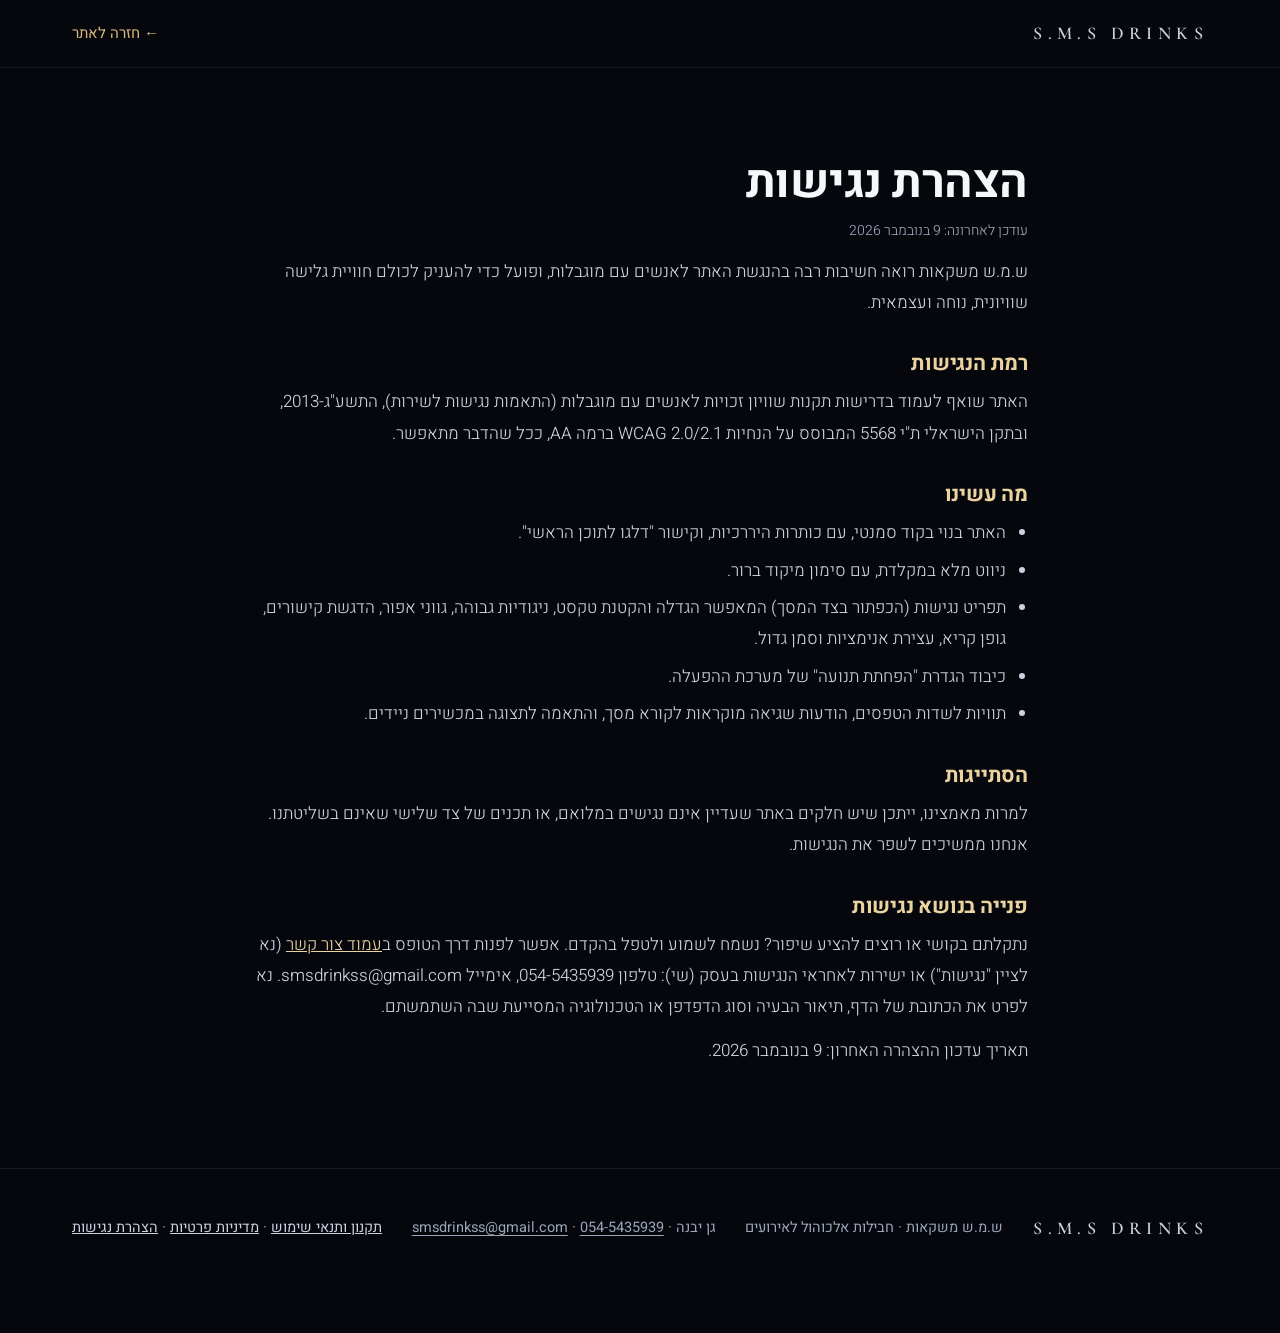
==== commit 1f0ee7c4: "Add business contact details (Gan Yavne, phone, email), WhatsApp number, controller identification C" ====
--- a/accessibility.html
+++ b/accessibility.html
@@ -32,10 +32,10 @@
 <h2>הסתייגות</h2>
 <p>למרות מאמצינו, ייתכן שיש חלקים באתר שעדיין אינם נגישים במלואם, או תכנים של צד שלישי שאינם בשליטתנו. אנחנו ממשיכים לשפר את הנגישות.</p>
 <h2>פנייה בנושא נגישות</h2>
-<p>נתקלתם בקושי או רוצים להציע שיפור? נשמח לשמוע ולטפל בהקדם. אפשר לפנות דרך הטופס ב<a href="./#contact">עמוד צור קשר</a> (נא לציין "נגישות") או בוואטסאפ דרך הכפתור באתר. נא לפרט את הכתובת של הדף, תיאור הבעיה וסוג הדפדפן או הטכנולוגיה המסייעת שבה השתמשתם.</p>
+<p>נתקלתם בקושי או רוצים להציע שיפור? נשמח לשמוע ולטפל בהקדם. אפשר לפנות דרך הטופס ב<a href="./#contact">עמוד צור קשר</a> (נא לציין "נגישות") או ישירות לאחראי הנגישות בעסק (שי): טלפון 054-5435939, אימייל smsdrinkss@gmail.com. נא לפרט את הכתובת של הדף, תיאור הבעיה וסוג הדפדפן או הטכנולוגיה המסייעת שבה השתמשתם.</p>
 <p>תאריך עדכון ההצהרה האחרון: 9 בנובמבר 2026.</p>
 
 </div></main>
-<footer><div class="wrap"><span class="m" dir="ltr">S.M.S DRINKS</span><span>ש.מ.ש משקאות · חבילות אלכוהול לאירועים</span>
+<footer><div class="wrap"><span class="m" dir="ltr">S.M.S DRINKS</span><span>ש.מ.ש משקאות · חבילות אלכוהול לאירועים</span><span>גן יבנה · <a href="tel:+972545435939" dir="ltr">054-5435939</a> · <a href="mailto:smsdrinkss@gmail.com" dir="ltr">smsdrinkss@gmail.com</a></span>
 <span class="lg-links"><a href="terms.html">תקנון ותנאי שימוש</a> · <a href="privacy.html">מדיניות פרטיות</a> · <a href="accessibility.html">הצהרת נגישות</a></span></div></footer>
 </body></html>
--- a/css/legal.css
+++ b/css/legal.css
@@ -14,3 +14,5 @@
 .lg b{color:var(--text);font-weight:600}
 .lg-upd{color:var(--muted)!important;font-size:14px!important}
 footer .lg-links a{color:var(--soft)}
+.lg-contact{margin-top:18px;padding:14px 18px;border:1px solid var(--line);border-radius:10px}.lg-contact a{color:var(--acc)}
+footer a[href^="tel"],footer a[href^="mailto"]{color:inherit;text-decoration:underline;text-underline-offset:3px}
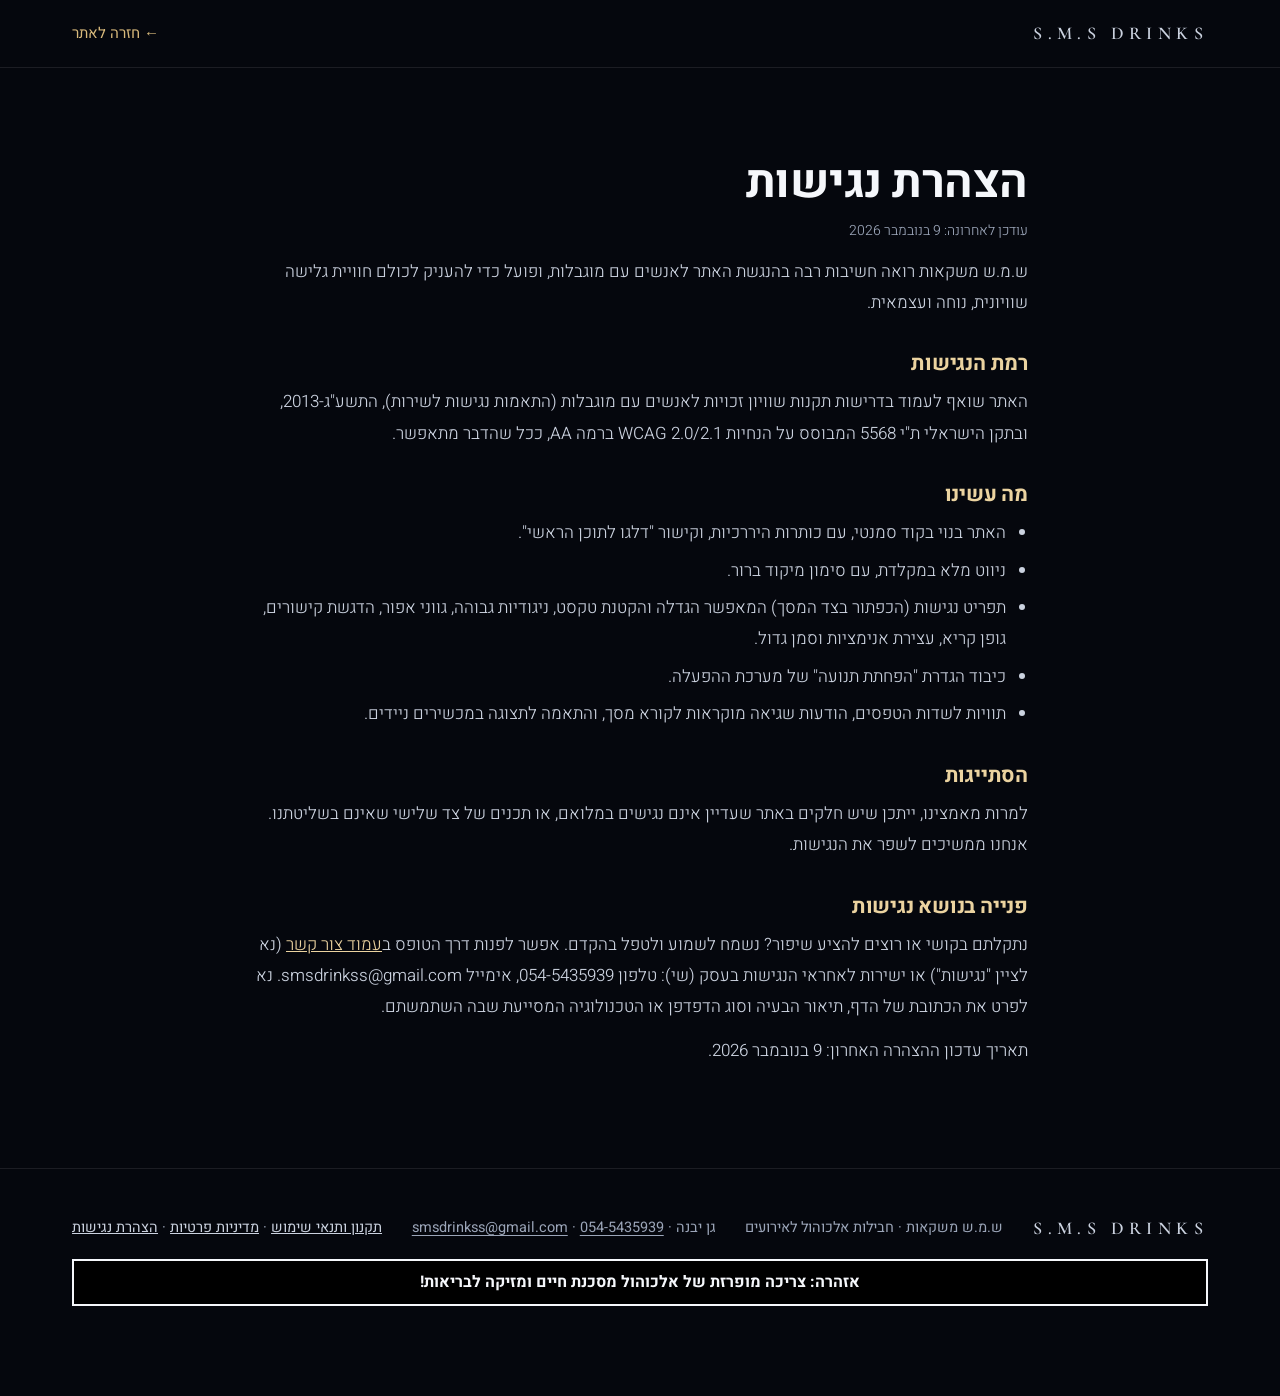
==== commit 908c36c2: "Add statutory alcohol warning to the footer of every page Framed, high-contrast warning in the wordi" ====
--- a/accessibility.html
+++ b/accessibility.html
@@ -37,5 +37,6 @@
 
 </div></main>
 <footer><div class="wrap"><span class="m" dir="ltr">S.M.S DRINKS</span><span>ש.מ.ש משקאות · חבילות אלכוהול לאירועים</span><span>גן יבנה · <a href="tel:+972545435939" dir="ltr">054-5435939</a> · <a href="mailto:smsdrinkss@gmail.com" dir="ltr">smsdrinkss@gmail.com</a></span>
-<span class="lg-links"><a href="terms.html">תקנון ותנאי שימוש</a> · <a href="privacy.html">מדיניות פרטיות</a> · <a href="accessibility.html">הצהרת נגישות</a></span></div></footer>
+<span class="lg-links"><a href="terms.html">תקנון ותנאי שימוש</a> · <a href="privacy.html">מדיניות פרטיות</a> · <a href="accessibility.html">הצהרת נגישות</a></span>
+<span class="alcwarn" role="note">אזהרה: צריכה מופרזת של אלכוהול מסכנת חיים ומזיקה לבריאות!</span></div></footer>
 </body></html>
--- a/css/styles.css
+++ b/css/styles.css
@@ -510,3 +510,9 @@
 .flinks a{color:inherit;text-decoration:underline;text-underline-offset:3px}
 .flinks a:hover,.flinks a:focus-visible{color:var(--acc)}
 .chk a{color:var(--acc);text-decoration:underline}
+
+.legalbar{border-top:1px solid var(--line);padding-block:22px;text-align:center;font-size:16px;color:var(--soft)}
+.legalbar a{color:var(--acc-hi,#e7c27a);text-decoration:underline;text-underline-offset:3px;margin-inline:10px;font-weight:600}
+
+/* statutory alcohol warning */
+footer .alcwarn{flex-basis:100%;border:2px solid var(--text);background:#000;color:var(--text);font-weight:700;font-size:16px;line-height:1.4;text-align:center;padding:10px 14px}
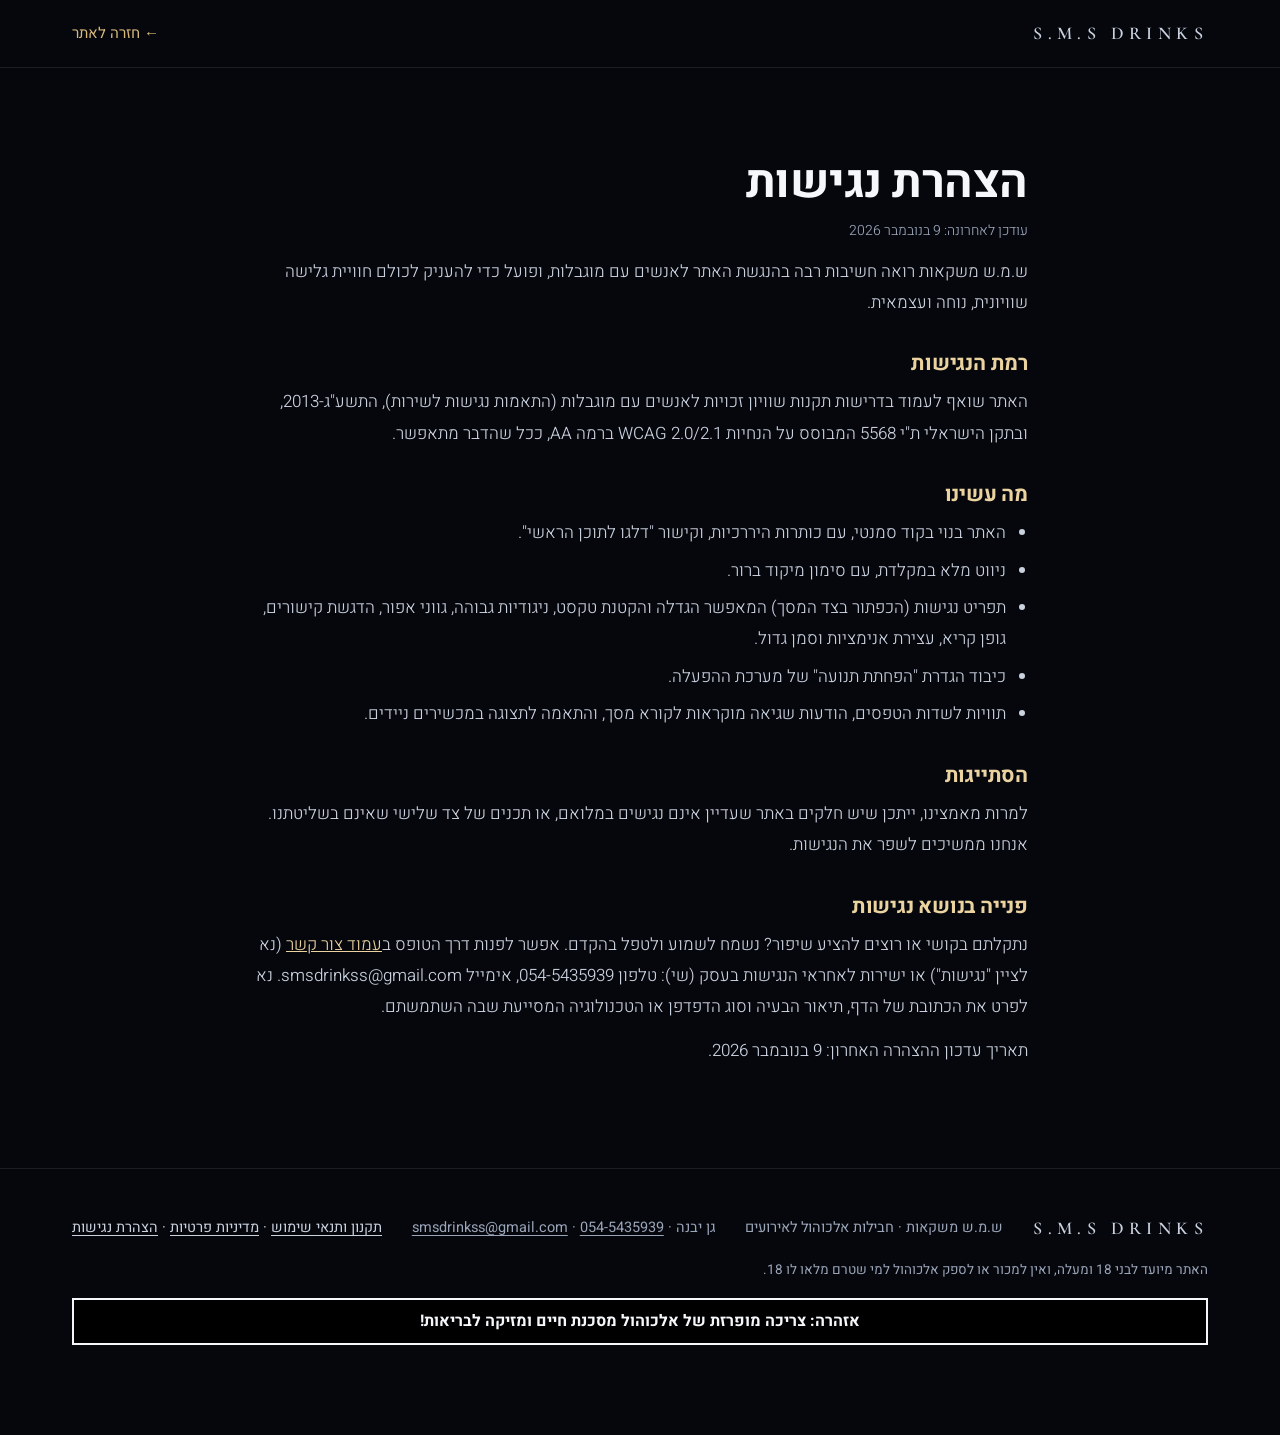
==== commit 8713973e: "אתר: מזיגת וויסקי ריאליסטית בגיבור, מעקב התנהגות גולשים אנונימי, פוטר אחיד בלי כפילויות - js/pour.js" ====
--- a/accessibility.html
+++ b/accessibility.html
@@ -37,6 +37,6 @@
 
 </div></main>
 <footer><div class="wrap"><span class="m" dir="ltr">S.M.S DRINKS</span><span>ש.מ.ש משקאות · חבילות אלכוהול לאירועים</span><span>גן יבנה · <a href="tel:+972545435939" dir="ltr">054-5435939</a> · <a href="mailto:smsdrinkss@gmail.com" dir="ltr">smsdrinkss@gmail.com</a></span>
-<span class="lg-links"><a href="terms.html">תקנון ותנאי שימוש</a> · <a href="privacy.html">מדיניות פרטיות</a> · <a href="accessibility.html">הצהרת נגישות</a></span>
+<nav class="flinks" aria-label="מסמכים משפטיים"><a href="terms.html">תקנון ותנאי שימוש</a> · <a href="privacy.html">מדיניות פרטיות</a> · <a href="accessibility.html">הצהרת נגישות</a></nav><span class="fnote">האתר מיועד לבני 18 ומעלה, ואין למכור או לספק אלכוהול למי שטרם מלאו לו 18.</span>
 <span class="alcwarn" role="note">אזהרה: צריכה מופרזת של אלכוהול מסכנת חיים ומזיקה לבריאות!</span></div></footer>
 </body></html>
--- a/css/styles.css
+++ b/css/styles.css
@@ -505,14 +505,16 @@
 
 .okhint{font-size:13.5px;color:var(--muted);margin:10px 0 0}
 .chk a{color:var(--acc-hi)}
-footer .lg-links a{color:var(--soft)}
+footer .flinks{color:var(--soft)}
+footer .fnote{flex-basis:100%;font-size:13.5px;color:var(--muted)}
 
 .flinks a{color:inherit;text-decoration:underline;text-underline-offset:3px}
 .flinks a:hover,.flinks a:focus-visible{color:var(--acc)}
 .chk a{color:var(--acc);text-decoration:underline}
 
-.legalbar{border-top:1px solid var(--line);padding-block:22px;text-align:center;font-size:16px;color:var(--soft)}
-.legalbar a{color:var(--acc-hi,#e7c27a);text-decoration:underline;text-underline-offset:3px;margin-inline:10px;font-weight:600}
 
 /* statutory alcohol warning */
 footer .alcwarn{flex-basis:100%;border:2px solid var(--text);background:#000;color:var(--text);font-weight:700;font-size:16px;line-height:1.4;text-align:center;padding:10px 14px}
+
+/* realistic pour (js/pour.js): hide the CSS fallback once the live scene runs */
+.pour-on .pour-static{display:none}
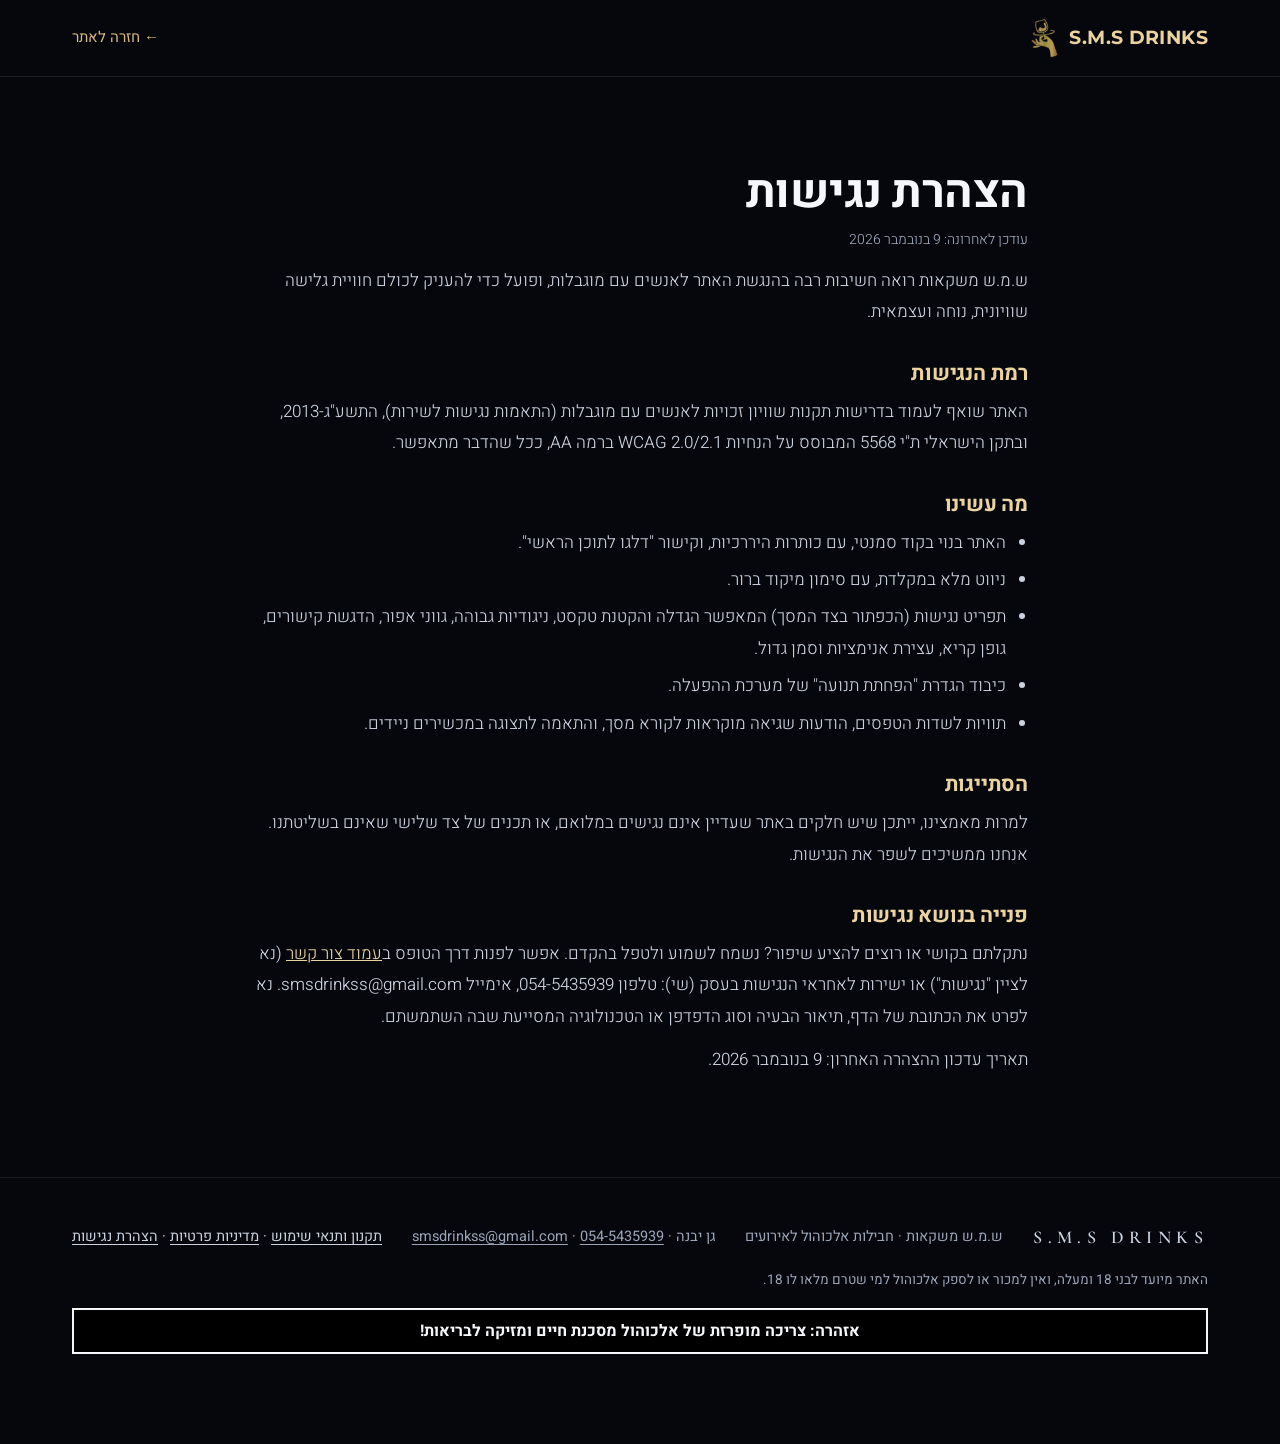
==== commit 4ea35b2e: "לוגו: החלפה ללוגו המקורי של העסק (יד זהב עם כוס, קו זהב, S.M.S DRINKS / JUST MAKE HAPPY) בכל העמודים" ====
--- a/accessibility.html
+++ b/accessibility.html
@@ -7,13 +7,13 @@
 <meta name="robots" content="index,follow">
 <meta name="theme-color" content="#05070d">
 <link rel="icon" href="assets/favicon.svg" type="image/svg+xml">
-<link rel="stylesheet" href="https://fonts.googleapis.com/css2?family=Cormorant+Garamond:wght@500;600;700&family=Heebo:wght@300;400;500;600;700&display=swap">
+<link rel="stylesheet" href="https://fonts.googleapis.com/css2?family=Cormorant+Garamond:wght@500;600;700&family=Montserrat:wght@400;700&family=Heebo:wght@300;400;500;600;700&display=swap">
 <link rel="stylesheet" href="css/styles.css">
 <link rel="stylesheet" href="css/legal.css">
 </head>
 <body>
 <a class="skip" href="#main">דלגו לתוכן הראשי</a>
-<header class="lg-hdr"><div class="wrap"><a class="lg-logo" href="./" aria-label="חזרה לעמוד הראשי">S.M.S DRINKS</a><a class="lg-back" href="./">&larr; חזרה לאתר</a></div></header>
+<header class="lg-hdr"><div class="wrap"><a class="lg-logo" href="./" aria-label="S.M.S Drinks, חזרה לעמוד הראשי" dir="ltr"><img src="assets/logo-mark.png" width="180" height="244" alt=""><span>S.M.S DRINKS</span></a><a class="lg-back" href="./">&larr; חזרה לאתר</a></div></header>
 <main id="main" class="lg"><div class="wrap lg-wrap">
 <h1>הצהרת נגישות</h1>
 <p class="lg-upd">עודכן לאחרונה: 9 בנובמבר 2026</p>
--- a/css/styles.css
+++ b/css/styles.css
@@ -518,3 +518,12 @@
 
 /* realistic pour (js/pour.js): hide the CSS fallback once the live scene runs */
 .pour-on .pour-static{display:none}
+
+/* original brand logo: gold hand-and-glass mark, gold bar, S.M.S DRINKS / JUST MAKE HAPPY */
+.logo{flex-direction:row;direction:ltr;align-items:center;gap:clamp(14px,1.8vw,24px)}
+.logo .lm{height:clamp(84px,10.4vw,134px);width:auto;transform:translateZ(26px);filter:drop-shadow(0 6px 14px rgba(0,0,0,.6)) drop-shadow(0 0 18px rgba(var(--acc-rgb),.25))}
+.logo .lb{width:3px;align-self:stretch;margin-block:4px;border-radius:2px;background:linear-gradient(180deg,#f6e2a8,#b8893a 60%,#7a5a22);transform:translateZ(18px)}
+.logo .lt{display:flex;flex-direction:column;gap:8px;text-align:left;transform:translateZ(22px)}
+.logo .lt b{font-family:'Montserrat',var(--body);font-weight:700;font-size:clamp(30px,4.2vw,54px);letter-spacing:.02em;line-height:1;white-space:nowrap;color:transparent;background:linear-gradient(180deg,#fff3cf 0%,#e8c77e 45%,#b8893a 72%,#f0d58f 100%);-webkit-background-clip:text;background-clip:text;filter:drop-shadow(0 2px 0 #5a4116) drop-shadow(0 0 14px rgba(var(--acc-rgb),.25))}
+.logo .lt small{font-family:'Montserrat',var(--body);font-weight:400;font-size:clamp(12px,1.55vw,20px);letter-spacing:.06em;line-height:1;color:var(--acc-hi)}
+@media (max-width:640px){.logo{gap:10px;padding-inline:14px}.logo .lm{height:66px}.logo .lt b{font-size:24px}.logo .lt small{font-size:10.5px;white-space:nowrap}}
--- a/css/legal.css
+++ b/css/legal.css
@@ -1,6 +1,7 @@
 .lg-hdr{border-bottom:1px solid var(--line);padding-block:18px}
 .lg-hdr .wrap{display:flex;justify-content:space-between;align-items:center}
-.lg-logo{font-family:var(--mark);font-weight:600;letter-spacing:.3em;color:var(--soft);font-size:18px;text-decoration:none}
+.lg-logo{display:inline-flex;align-items:center;gap:10px;font-family:'Montserrat',var(--body);font-weight:700;letter-spacing:.02em;color:var(--acc-hi);font-size:19px;text-decoration:none}
+.lg-logo img{height:40px;width:auto}
 .lg-back{color:var(--acc);text-decoration:none;font-size:15px}
 .lg{padding-block:clamp(40px,7vw,90px)}
 .lg-wrap{max-width:820px}
@@ -13,6 +14,5 @@
 .lg a{color:var(--acc-hi)}
 .lg b{color:var(--text);font-weight:600}
 .lg-upd{color:var(--muted)!important;font-size:14px!important}
-footer .lg-links a{color:var(--soft)}
 .lg-contact{margin-top:18px;padding:14px 18px;border:1px solid var(--line);border-radius:10px}.lg-contact a{color:var(--acc)}
 footer a[href^="tel"],footer a[href^="mailto"]{color:inherit;text-decoration:underline;text-underline-offset:3px}
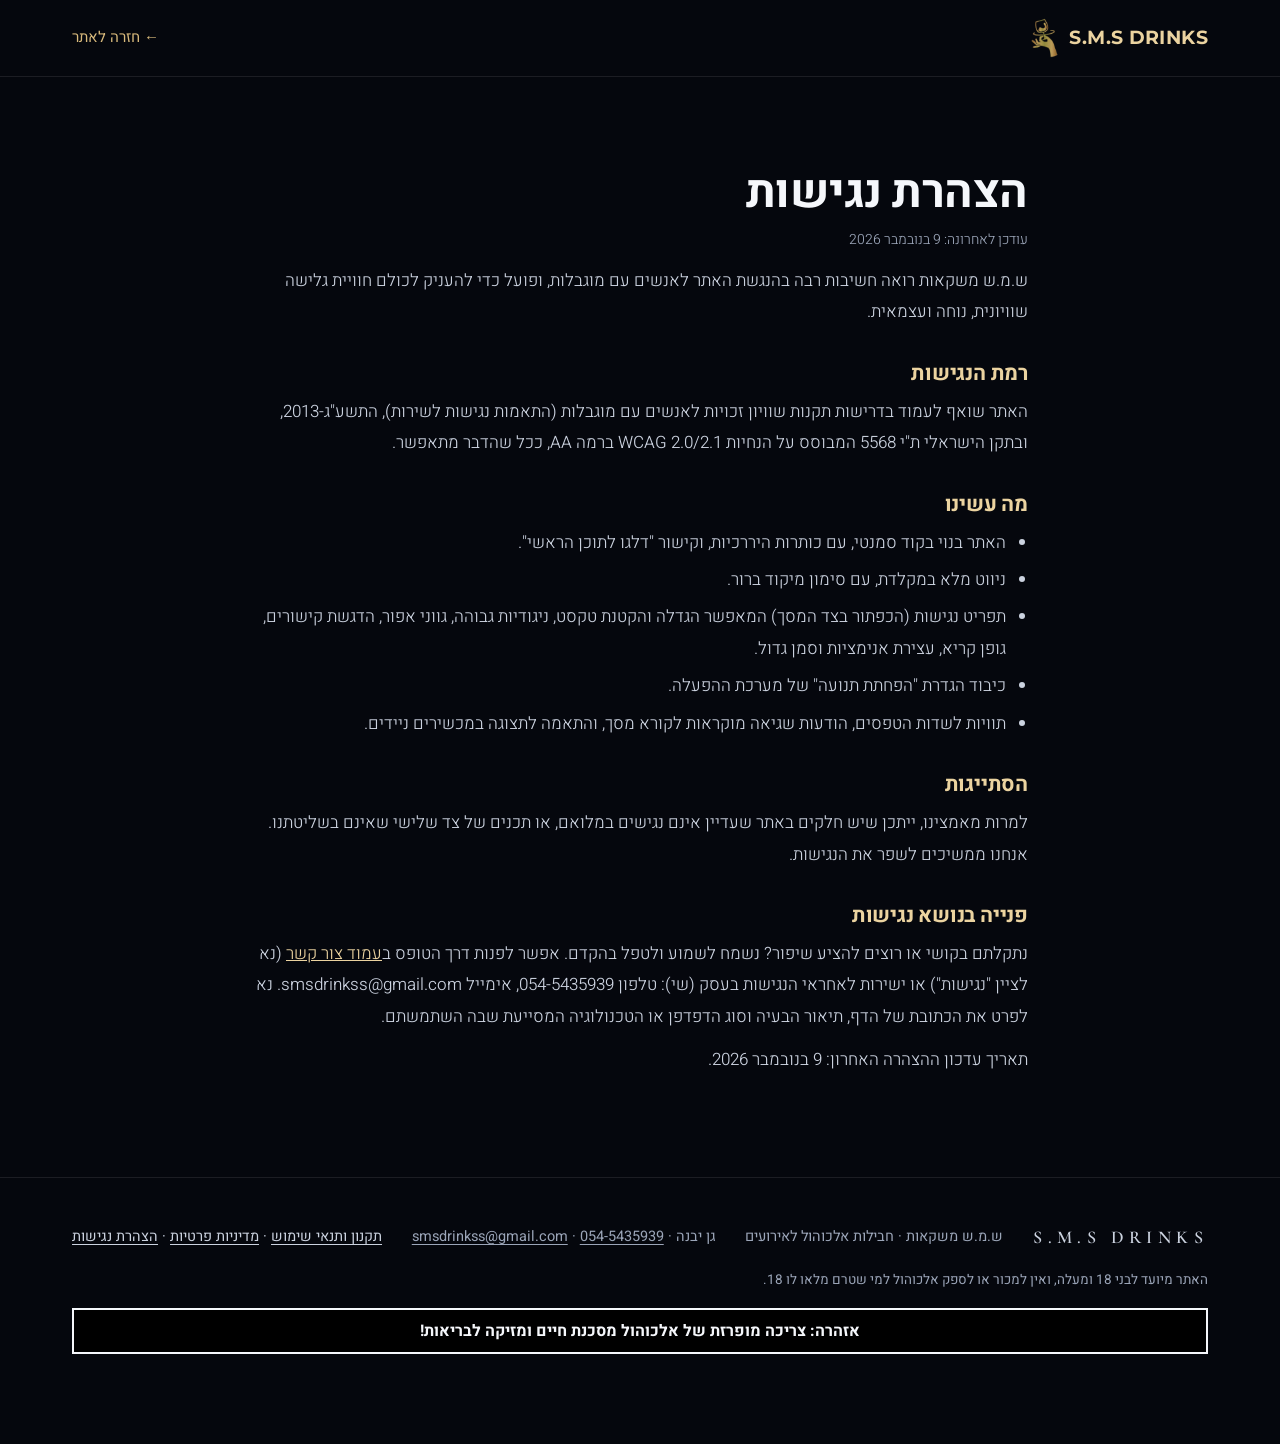
==== commit 569e674b: "מובייל: הכותרת מופיעה מיד, לוגו WebP, ושמירת קבצים בדפדפן - בטלפון (lite) הכותרת, הטקסט והכפתורים בג" ====
--- a/accessibility.html
+++ b/accessibility.html
@@ -7,13 +7,13 @@
 <meta name="robots" content="index,follow">
 <meta name="theme-color" content="#05070d">
 <link rel="icon" href="assets/favicon.svg" type="image/svg+xml">
-<link rel="stylesheet" href="https://fonts.googleapis.com/css2?family=Cormorant+Garamond:wght@500;600;700&family=Montserrat:wght@400;700&family=Heebo:wght@300;400;500;600;700&display=swap">
-<link rel="stylesheet" href="css/styles.css">
-<link rel="stylesheet" href="css/legal.css">
+<link rel="preconnect" href="https://fonts.gstatic.com" crossorigin><link rel="stylesheet" href="https://fonts.googleapis.com/css2?family=Cormorant+Garamond:wght@500;600;700&family=Montserrat:wght@400;700&family=Heebo:wght@300;400;500;600;700&display=swap" media="print" onload="this.media='all'"><noscript><link rel="stylesheet" href="https://fonts.googleapis.com/css2?family=Cormorant+Garamond:wght@500;600;700&family=Montserrat:wght@400;700&family=Heebo:wght@300;400;500;600;700&display=swap"></noscript>
+<link rel="stylesheet" href="css/styles.css?v=8">
+<link rel="stylesheet" href="css/legal.css?v=2">
 </head>
 <body>
 <a class="skip" href="#main">דלגו לתוכן הראשי</a>
-<header class="lg-hdr"><div class="wrap"><a class="lg-logo" href="./" aria-label="S.M.S Drinks, חזרה לעמוד הראשי" dir="ltr"><img src="assets/logo-mark.png" width="180" height="244" alt=""><span>S.M.S DRINKS</span></a><a class="lg-back" href="./">&larr; חזרה לאתר</a></div></header>
+<header class="lg-hdr"><div class="wrap"><a class="lg-logo" href="./" aria-label="S.M.S Drinks, חזרה לעמוד הראשי" dir="ltr"><picture><source srcset="assets/logo-mark.webp?v=1" type="image/webp"><img src="assets/logo-mark.png" width="180" height="244" alt=""></picture><span>S.M.S DRINKS</span></a><a class="lg-back" href="./">&larr; חזרה לאתר</a></div></header>
 <main id="main" class="lg"><div class="wrap lg-wrap">
 <h1>הצהרת נגישות</h1>
 <p class="lg-upd">עודכן לאחרונה: 9 בנובמבר 2026</p>
--- a/css/styles.css
+++ b/css/styles.css
@@ -527,3 +527,34 @@
 .logo .lt b{font-family:'Montserrat',var(--body);font-weight:700;font-size:clamp(30px,4.2vw,54px);letter-spacing:.02em;line-height:1;white-space:nowrap;color:transparent;background:linear-gradient(180deg,#fff3cf 0%,#e8c77e 45%,#b8893a 72%,#f0d58f 100%);-webkit-background-clip:text;background-clip:text;filter:drop-shadow(0 2px 0 #5a4116) drop-shadow(0 0 14px rgba(var(--acc-rgb),.25))}
 .logo .lt small{font-family:'Montserrat',var(--body);font-weight:400;font-size:clamp(12px,1.55vw,20px);letter-spacing:.06em;line-height:1;color:var(--acc-hi)}
 @media (max-width:640px){.logo{gap:10px;padding-inline:14px}.logo .lm{height:66px}.logo .lt b{font-size:24px}.logo .lt small{font-size:10.5px;white-space:nowrap}}
+
+/* ===== lite mode (phones and touch tablets): same look, no continuous repaints =====
+   html.lite is set in <head> for touch / narrow screens. Rule: nothing repaints every frame
+   except the hero pour; no full-screen blend layers, no animated blurs, no backdrop blur. */
+.lite #dust{display:none}
+.lite .glow{animation:none}
+.lite .glass{-webkit-backdrop-filter:none;backdrop-filter:none;background:linear-gradient(180deg,rgba(22,27,40,.96),rgba(12,16,26,.96))}
+.lite .grad,.lite .sec-head h2 .grad,.lite .ring-core b,.lite .r-dash,.lite .pill i,.lite .ring.done::before{animation:none}
+.lite .ring::before{filter:none}
+.lite .r-pg{filter:none;opacity:.5}
+.lite .pour::before{filter:none;mix-blend-mode:normal}
+.lite .pour svg{filter:none}
+.lite .logo{transform:none}
+.lite .logo::after{display:none}
+
+/* pour: blurred glows live in a static back layer (#pourBg); only its opacity changes (compositor-only) */
+.pour>svg{grid-area:1/1}
+.pour .pour-bg{will-change:opacity;pointer-events:none}
+.pour #pourSvg{filter:none}
+.lite .glow{filter:none}
+.lite .totop,.lite .a11y-btn,.lite .a11y-panel{-webkit-backdrop-filter:none;backdrop-filter:none;background:rgba(10,14,24,.96)}
+/* spotlight cards keep their full effect on phones too, but on their own GPU layers
+   so the blur/spin is drawn once and only moved or faded */
+.sec-head::after,.vi::after,.rt::after,.tr::after,.ticks li::after{will-change:opacity}
+.vi .ic::before{will-change:transform}
+
+/* Mobile speed: on phones the hero shows at once (no waiting for JS + 1.2s fade), other reveals are shorter */
+.js.lite .hero .rv{opacity:1;transform:none;transition:none}
+.js.lite .rv{transition-duration:.5s;transition-delay:0s}
+
+picture{display:contents}
--- a/css/legal.css
+++ b/css/legal.css
@@ -16,3 +16,5 @@
 .lg-upd{color:var(--muted)!important;font-size:14px!important}
 .lg-contact{margin-top:18px;padding:14px 18px;border:1px solid var(--line);border-radius:10px}.lg-contact a{color:var(--acc)}
 footer a[href^="tel"],footer a[href^="mailto"]{color:inherit;text-decoration:underline;text-underline-offset:3px}
+
+picture{display:contents}
